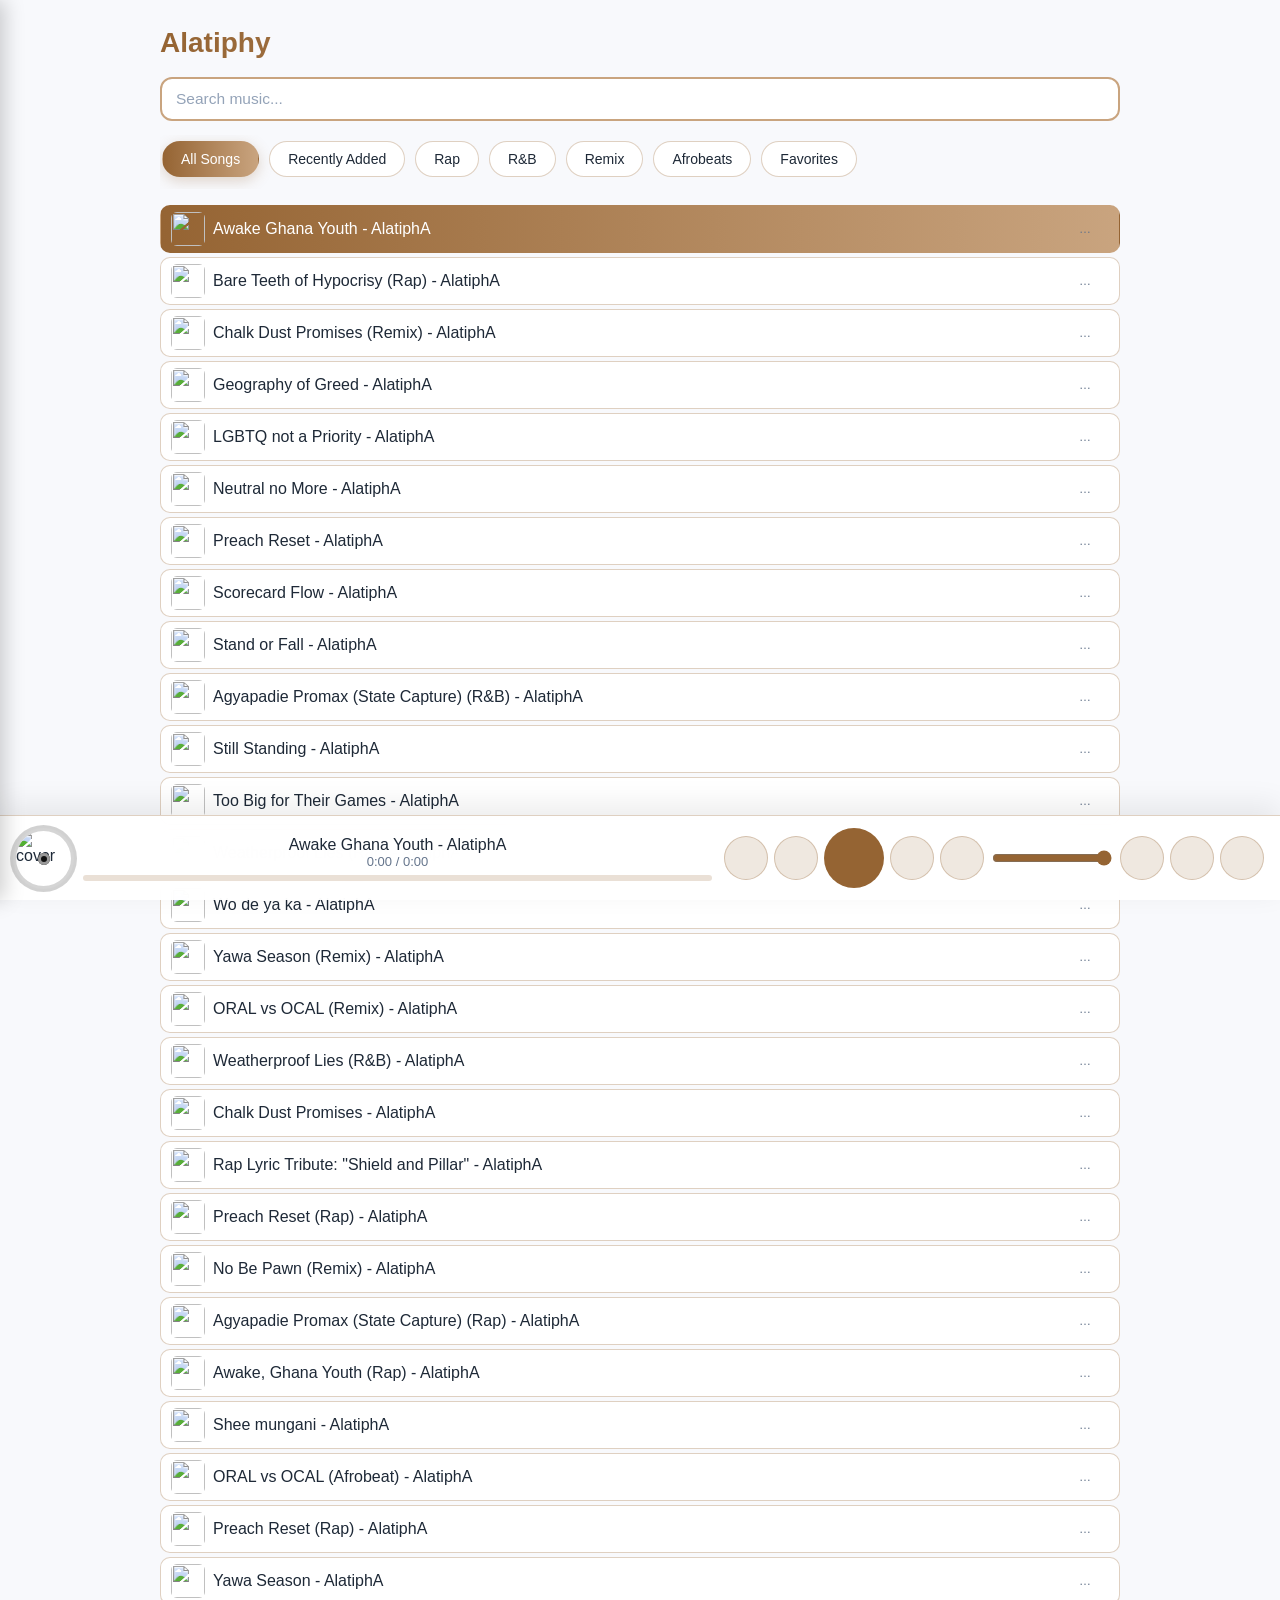
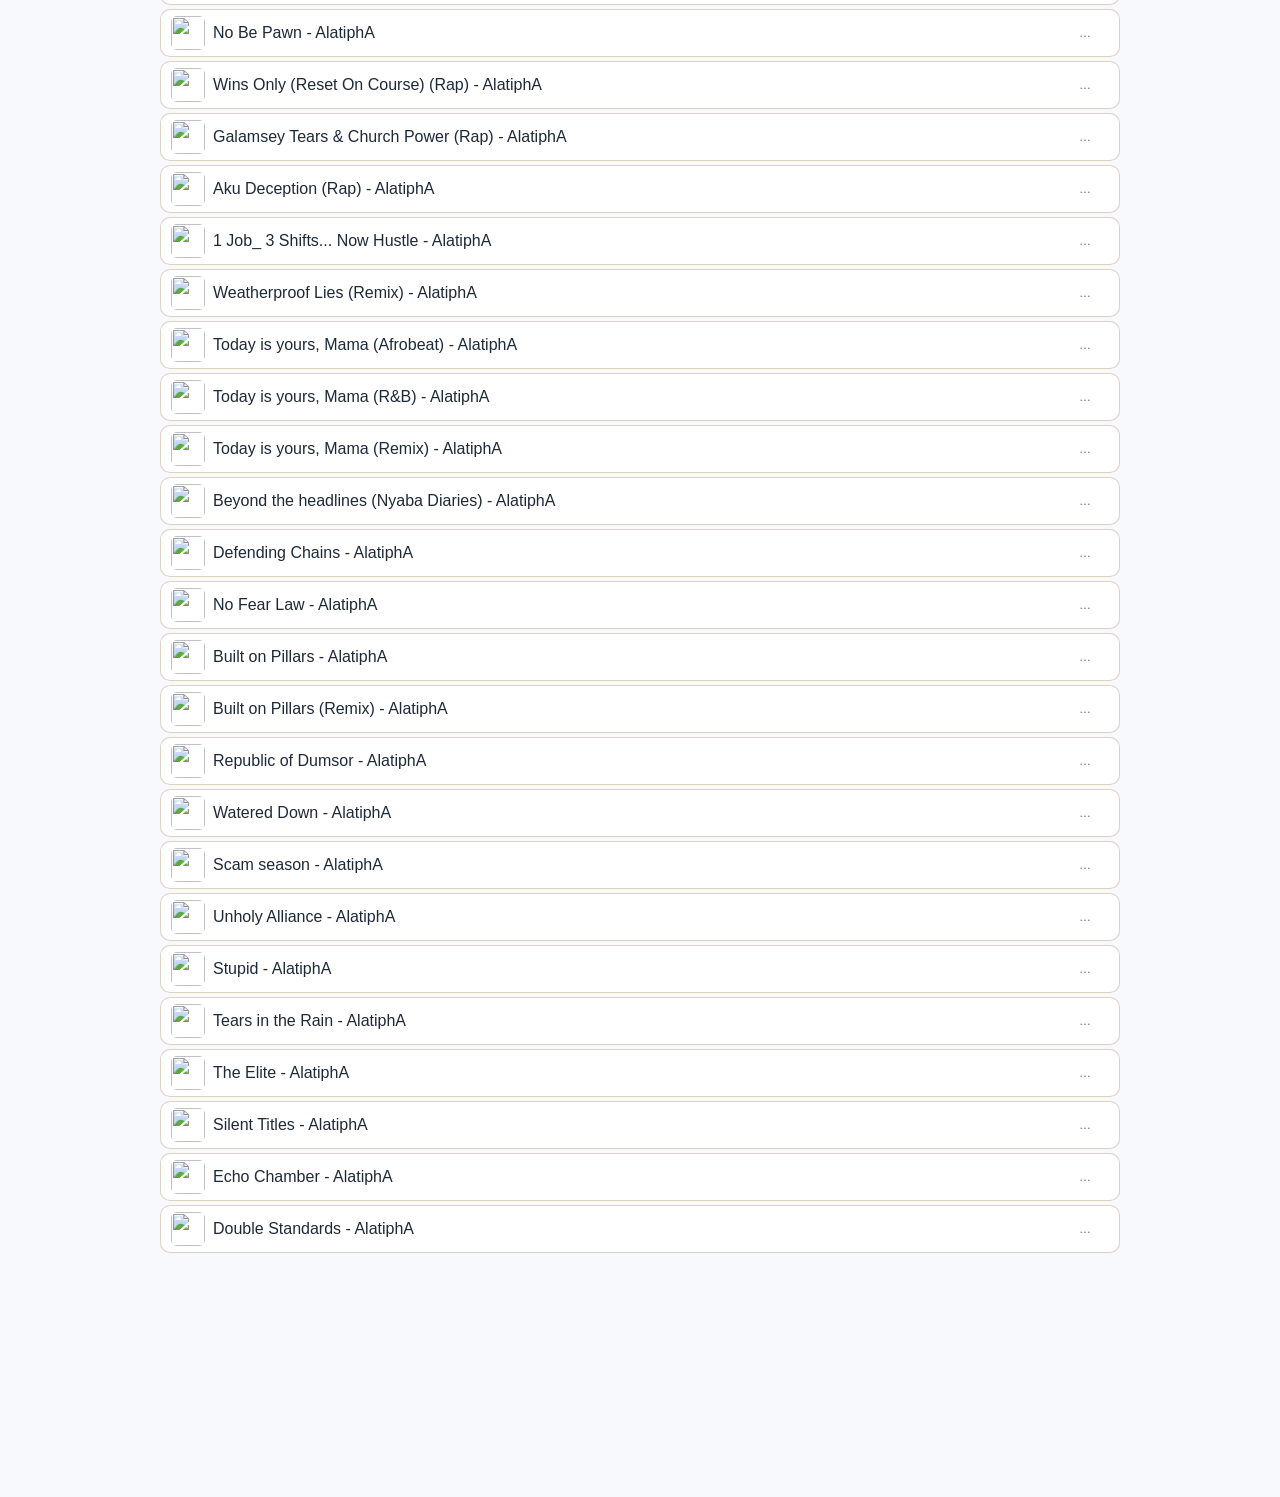
==== index.html @ c1ba2528 "Update app version to v7.7 in footer" ====
<!DOCTYPE html>
<html lang="en">
<head>
<meta charset="UTF-8">
<meta name="viewport"
content="width=device-width, initial-scale=1.0">

<title>Alatiphy</title>

<link rel="stylesheet"
href="https://cdnjs.cloudflare.com/ajax/libs/font-awesome/7.0.1/css/all.min.css"/>

<!-- Android -->
<link rel="manifest" href="manifest.json">
<meta name="theme-color" content="#956433">
<link rel="apple-touch-icon" href="icon-192.png">

<!-- iPhone -->
<meta name="apple-mobile-web-app-capable"
content="yes">

<meta name="apple-mobile-web-app-status-bar-style"
content="black-translucent">


  <link rel="preload"
        as="image"
        href="https://blogger.googleusercontent.com/img/b/R29vZ2xl/AVvXsEi0_lQRpa_X50T-4zAAYHZUqeUjqDb-JkeOgmg31u_2Apnsut3Nfe_zrvW1rqOq7aKxEjzgxcv2ndc7CC-Jo_9O0pbmva3vn8N0xqiscfAah_frGjHgAsiSpwJSqnV976_5FtENJDnyuIcSEpW0T-LBQctvRczjy54IvEGCb86MXy2_CVCZphGwj2NjV6uc/s500/AlatiphA_Music_Animation.png">

<link rel="stylesheet" href="style.css">
<style>
  /* Hide UI until app.js marks it ready */
  body:not(.app-ready) .app,
  body:not(.app-ready) .player { visibility: hidden; }
</style>

<script>
  // Apply saved theme immediately to avoid flash of wrong theme
  (function() {
    var mode = localStorage.getItem("alatipha_theme") || "auto";
    var isDark = mode === "dark" ||
      (mode === "auto" && window.matchMedia("(prefers-color-scheme: dark)").matches);
    if (isDark) document.documentElement.classList.add("theme-dark-pending");
  })();
</script>

</head>
<body>
<div id="menu-overlay" class="menu-overlay"></div>

<div id="side-menu" class="side-menu">
  <div class="menu-content">

    <h3>Alatiphy</h3>

    <button class="menu-item" data-view="home"><i class="fas fa-house"></i> Home</button>
    <button class="menu-item" data-view="favorites"><i class="fas fa-heart"></i> Favorites</button>
    <button class="menu-item" data-view="downloads"><i class="fas fa-download"></i> Downloads</button>
    <button class="menu-item" data-view="about"><i class="fas fa-circle-info"></i> About</button>

    <div class="theme-switcher">
      <span class="theme-label">Theme</span>
      <div class="theme-options">
        <button class="theme-btn" data-theme="auto" title="Auto"><i class="fas fa-circle-half-stroke"></i></button>
        <button class="theme-btn" data-theme="light" title="Light"><i class="fas fa-sun"></i></button>
        <button class="theme-btn" data-theme="dark" title="Dark"><i class="fas fa-moon"></i></button>
      </div>
    </div>

    <div class="clear-data-section">
      <button class="clear-data-btn" id="clear-data-btn">
        <i class="fas fa-trash"></i> Clear Data
      </button>
    </div>

  </div>


<!-- MOMO SUPPORT -->
  <div class="momoSection" id="momoSection">

    <div class="momoTitle">
      <i class="fa-solid fa-heart"></i> Support AlatiphA
    </div>

    <p class="momoDesc">
      Built with love. Consider buying me a tip.
    </p>

    <div class="momoCard">

      <div class="momoCardLeft">
        <div class="momoNetwork">
          <i class="fa-solid fa-mobile-screen-button"></i> MTN MoMo
        </div>
        <div class="momoNumber">0243443688</div>
        <div class="momoName">Name: Abdul-Latif Ahmed</div>
      </div>

      <button class="momoCopyBtn" id="momoCopyBtn" onclick="
        navigator.clipboard.writeText('0243443688').then(function() {
          var btn = document.getElementById('momoCopyBtn');
          btn.textContent = 'Copied!';
          setTimeout(function() { btn.textContent = 'Copy Number'; }, 2000);
        });
      ">
        Copy Number
      </button>

    </div>

    <button class="supporterKeyLink" id="supporterKeyLink">
      Already supported? Enter your key
    </button>

  </div>

  <!-- SUPPORTER THANK YOU (shown after valid key) -->
  <div class="supporterThanks" id="supporterThanks" style="display:none">
    <i class="fa-solid fa-circle-check"></i>
    <span>Thank you for supporting AlatiphA!</span>
  </div>

<!-- ABOUT - change version -->

  <div class="aboutSection">
    <img
      src="icon-192.png"
      alt="Alatiphy Icon"
      class="aboutIcon"
    >
    <div class="aboutText">
      <strong>Alatiphy β - AlatiphA Music</strong><br>
      ©️ 2026 | All Rights Reserved | <span id="appVersion">v7.7</span><br>
      Developed by Abdul-Latif Ahmed [AlatiphA]<br>
      <a href="faq.html" style="color:var(--accent);text-decoration:none;">
        <i class="fa-solid fa-circle-question"></i> FAQ
      </a>
    </div>
  </div>
</div>

<div class="app">
  <div class="app-header">
    <h2>
    <i id="menu-toggle" class="fas fa-bars"></i>
    Alatiphy
  </h2>

    <div class="search-container">
      <input type="text" id="search" placeholder="Search music...">
      <button id="clear-search" class="clear-btn"><i class="fas fa-times"></i></button>
    </div>

  <div class="filter-tabs">

  <button class="tab-btn active"
  data-playlist="all">
  All Songs
  </button>

  <button class="tab-btn"
  data-playlist="recentlyadded">
  Recently Added 
  </button>

  <button class="tab-btn"
  data-playlist="rap">
  Rap
  </button>

  <button class="tab-btn"
  data-playlist="rnb">
  R&B
  </button>

  <button class="tab-btn"
  data-playlist="remix">
  Remix
  </button>

  <button class="tab-btn"
  data-playlist="afrobeats">
  Afrobeats
  </button>

  <button id="tab-favorites"
  class="tab-btn">
  <i class="fas fa-heart"></i>
  Favorites
  </button>

  </div>
  </div>

  <div id="list"></div>
</div>

<div class="player">
  <img id="cover" src="" alt="cover" />
  
  <div class="info">
    <div id="title">No song selected</div>
    <div id="time">0:00 / 0:00</div>
    <div class="bar" id="bar">
      <div id="progress"></div>
    </div>
  </div>

  <div class="controls">
      <button id="shuffle"><i class="fas fa-random"></i></button>
      
    <button id="prev"><i class="fas fa-backward"></i></button>
    <button id="play" class="play-btn"><i class="fas fa-play"></i></button>
    <button id="next"><i class="fas fa-forward"></i></button>

    <button id="repeat"><i class="fas fa-redo"></i></button>
    <input id="volume" type="range" min="0" max="1" step="0.01" value="1">
    <button id="mute"><i class="fas fa-volume-up"></i></button>
    <button id="menu-btn"><i class="fas fa-ellipsis-v"></i></button>
      <button id="collapse-btn"><i class="fas fa-chevron-down"></i></button>
  </div>

    <div id="menu" class="menu-popup">
    <button id="menu-download"><i class="fas fa-download"></i> Download</button>
    <button id="menu-share"><i class="fas fa-share-alt"></i> Share</button>
  </div>

  <audio id="audio" preload="metadata"></audio>
</div>


<!-- SUPPORTER KEY MODAL -->
<div id="supporterKeyModal" class="supporterKeyModal">
  <div class="supporterKeyBox">
    <div class="supporterKeyHeader">
      <span>Enter Supporter Key</span>
      <button id="supporterKeyClose" aria-label="Close">✕</button>
    </div>
    <input
      type="text"
      id="supporterKeyInput"
      placeholder="e.g. ALATIPHYMUSIC-XXXX-XXXX"
      autocomplete="off"
      autocapitalize="characters"
    />
    <button id="supporterKeySubmit">Activate</button>
    <p id="supporterKeyError" class="supporterKeyError"></p>
  </div>
</div>

<script src="app.js" defer></script>
<script src="install.js" defer></script>

</body>  
</html>
---- style.css ----
:root {
    --bg: #f8f9fc;
    --text: #1e2937;
    --card: #ffffff;
    --search-bg: #ffffff;
    --search-border: #c9a47f;
    --player-bg: rgba(255,255,255,0.95);
    --accent: #956433;
    --accent-light: #c9a47f;
    --border: rgba(149,100,51,0.3);
    --shadow: rgba(0,0,0,0.08);
  }

  body.theme-dark,
  html.theme-dark-pending body {
    --bg: #0a0f1c;
    --text: #f1f5f9;
    --card: rgba(255,255,255,0.06);
    --search-bg: rgba(255,255,255,0.08);
    --search-border: rgba(201,164,127,0.5);
    --player-bg: rgba(15,23,42,0.92);
    --accent: #c9a47f;
    --border: rgba(201,164,127,0.3);
    --shadow: rgba(0,0,0,0.4);
    --sidebar-bg: #0f172a;
  }
  
  html, body {
  overscroll-behavior-y: contain;
  touch-action: manipulation;
}

  body {
    margin: 0;
    font-family: 'Segoe UI', Arial, sans-serif;
    background: var(--bg);
    color: var(--text);
  }

  .app {
    padding: 0 20px 240px;
    max-width: 960px;
    margin: auto;
    text-align: left;
    transition: padding-bottom 0.3s ease;
  }

  .app.mini-player {
    padding-bottom: 90px;
  }

  .app-header {
    position: sticky;
    top: 0;
    z-index: 500;
    background: var(--bg);
    padding: 4px 0 12px;
  }

  h2 {
    font-size: 28px;
    font-weight: 700;
    margin-bottom: 18px;
    background: linear-gradient(90deg, var(--accent), var(--accent-light));
    -webkit-background-clip: text;
    -webkit-text-fill-color: transparent;
  }
  
  #list{
    position:relative;
}

/* SIDE MENU */
.side-menu {
  position: fixed;
  top: 0;
  left: -300px;
  width: 300px;
  height: 100%;
  background: var(--sidebar-bg, var(--card));
  box-shadow: 4px 0 20px rgba(0,0,0,0.2);
  z-index: 2000;
  transition: left 0.3s ease;
  display: flex;
  flex-direction: column;
}

.side-menu.open {
  left: 0;
}

.menu-content {
  padding: 20px;
  text-align: left;
  flex: 1;
  overflow-y: auto;
}

.menu-content h3 {
  margin-bottom: 20px;
}

/* ABOUT SECTION (sidebar footer) */
.aboutSection {
  display: flex;
  flex-direction: column;
  align-items: center;
  text-align: center;
  gap: 8px;
  padding: 16px;
  border-top: 1px solid var(--border);
  background: var(--sidebar-bg, var(--card));
  flex-shrink: 0;
}

.aboutIcon {
  width: 48px;
  height: 48px;
  border-radius: 12px;
  object-fit: cover;
}

.aboutText {
  font-size: 11px;
  color: var(--text);
  opacity: 0.7;
  line-height: 1.7;
}

.menu-item {
  display: block;
  width: 100%;
  padding: 12px;
  margin-bottom: 8px;
  border: none;
  background: none;
  text-align: left;
  font-size: 16px;
  cursor: pointer;
  color: var(--text);
}

.menu-item:hover {
  background: rgba(201,164,127,0.2);
  border-radius: 8px;
}

/* THEME SWITCHER */
.theme-switcher {
  margin-top: 16px;
  padding-top: 16px;
  border-top: 1px solid var(--border);
}

.theme-label {
  display: block;
  font-size: 12px;
  font-weight: 600;
  color: var(--text);
  opacity: 0.6;
  text-transform: uppercase;
  letter-spacing: 0.5px;
  margin-bottom: 10px;
}

.theme-options {
  display: flex;
  gap: 6px;
}

.theme-btn {
  flex: 1;
  padding: 10px 0;
  border: 1px solid var(--border);
  border-radius: 8px;
  background: var(--card);
  color: var(--text);
  opacity: 0.6;
  font-size: 14px;
  cursor: pointer;
  transition: all 0.2s ease;
}

.theme-btn:hover {
  opacity: 0.85;
}

.theme-btn.active {
  background: linear-gradient(90deg, var(--accent), var(--accent-light));
  border-color: transparent;
  color: #fff;
  opacity: 1;
}

/* CLEAR DATA */
.clear-data-section {
  margin-top: 16px;
  padding-top: 16px;
  border-top: 1px solid var(--border);
}

.clear-data-btn {
  width: 100%;
  display: flex;
  align-items: center;
  justify-content: center;
  gap: 8px;
  padding: 10px 0;
  border: 1px solid rgba(220,53,69,0.4);
  border-radius: 8px;
  background: transparent;
  color: #dc3545;
  font-size: 13px;
  font-weight: 600;
  cursor: pointer;
  transition: all 0.2s ease;
}

.clear-data-btn:hover {
  background: rgba(220,53,69,0.1);
}

/* OVERLAY */
.menu-overlay {
  position: fixed;
  top: 0;
  left: 0;
  width: 100%;
  height: 100%;
  background: rgba(0,0,0,0.35);
  z-index: 1500;
  display: none;
}

.menu-overlay.show {
  display: block;
}

  /* SEARCH */
  .search-container {
    position: relative;
    width: 100%;
    margin: 0 auto 14px;
  }

  #search {
    width: 100%;
    padding: 11px 42px 11px 14px;
    border: 2px solid var(--search-border);
    border-radius: 12px;
    background: var(--search-bg);
    color: var(--text);
    font-size: 15.5px;
    box-sizing: border-box;
    outline: none;
  }

  #search::placeholder {
    color: #94a3b8;
    opacity: 1;
  }

  body.theme-dark #search,
  html.theme-dark-pending #search {
    background: var(--search-bg);
    color: var(--text);
    border-color: var(--search-border);
  }

  body.theme-dark #search::placeholder,
  html.theme-dark-pending #search::placeholder {
    color: #94a3b8;
  }

  .clear-btn {
    position: absolute;
    right: 10px;
    top: 50%;
    transform: translateY(-50%);
    background: none;
    border: none;
    font-size: 18px;
    color: #64748b;
    cursor: pointer;
    display: none;
    padding: 3px;
  }

  .clear-btn:hover {
    color: var(--accent);
  }

  /* TABS */
  .filter-tabs{
   display:flex;
   gap:10px;
   justify-content:flex-start;
   overflow-x:auto;
   padding:6px 2px 12px;
   scrollbar-width:none;
   -webkit-overflow-scrolling:touch;
   flex-wrap:nowrap;
}

  .filter-tabs::-webkit-scrollbar{
   display:none;
}

  .tab-btn{
   flex:0 0 auto;
   padding:9px 18px;
   white-space:nowrap;
   font-size:14px;
   border-radius:999px;
   border:1px solid var(--border);
   background:var(--card);
   color:var(--text);
   transition:.25s ease;
}

   .tab-btn.active{
   background:linear-gradient(
   90deg,
   var(--accent),
   var(--accent-light)
);

   color:#fff;
   border-color:transparent;
   box-shadow:0 4px 14px rgba(149,100,51,.25);
}

  /* SONG LIST */
  .song{
   display:flex;
   align-items:center;
   gap:8px;
   width:100%;
   box-sizing:border-box;
   padding:6px 10px;
   margin:4px 0;
   background:var(--card);
   border:1px solid var(--border);
   border-radius:10px;
   cursor:pointer;
   transition:.3s;
   overflow:hidden;
}

  .song:hover {
    transform: translateX(6px);
    background: rgba(201,164,127,0.12);
  }

  .song img {
    width: 34px;
    height: 34px;
    border-radius: 6px;
    object-fit: cover;
    flex-shrink: 0;
  }

  .song span{
    flex:1;
    min-width:0;
    overflow:hidden;
    display:block;
    position:relative;
}

  .song-title{
    display:inline-flex;
    white-space:nowrap;
    width:max-content;
}

  .song-right{
   display:flex;
   align-items:center;
   justify-content:flex-end;
   gap:6px;
   width:72px;   /* fixed right column */
   flex-shrink:0;
}

  .duration {
    font-size: 12px;
    color: #64748b;
    white-space: nowrap;
    width:42px;
    min-width: 40px;
    text-align: right;
  }

  .heart {
    background: none;
    border: none;
    font-size: 22px;
    cursor: pointer;
    color: #64748b;
  }

  .heart.liked {
    color: #ef4444;
  }

  .song.active {
  background: linear-gradient(90deg, var(--accent), var(--accent-light)) !important;
  color: white !important;
  border-color: transparent;
}

/*Adds border to downloaded songs*/
/*
.song.downloaded {
  border-color: var(--accent);
}
*/

.song.downloaded::after {
  content: "⬇";
  margin-left: auto;
  font-size: 12px;
  opacity: 0.8;
}

  /* PLAYER */
.player {
  position: fixed;
  bottom: 0;
  left: 0;
  width: 100%;
  isolation: isolate;
  background: var(--player-bg);
  backdrop-filter: blur(22px);
  border-top: 1px solid var(--border);
  padding: 12px 16px;
  display: flex;
  align-items: center;
  gap: 12px;
  box-shadow: 0 -10px 30px var(--shadow);
  z-index: 1000;
  box-sizing: border-box;
  
  transition: height 0.3s ease, transform 0.3s ease;
  will-change: transform;
  touch-action: pan-y;
  overflow: visible;
  cursor: grab;
}

  #cover{
    width:55px;
    height:55px;
    border-radius:50%;
    object-fit:cover;
    flex-shrink:0;
    position:relative;
    will-change:transform;
    transform:translateZ(0);
    backface-visibility:hidden;

box-shadow:
0 0 0 3px rgba(255,255,255,.08),
0 0 0 6px rgba(0,0,0,.18);
}

/* vinyl center hole */
  #cover::after{
    content:"";
    position:absolute;
    width:12px;
    height:12px;
    border-radius:50%;
    background:#111;
    top:50%;
    left:50%;
    transform:translate(-50%,-50%);
    box-shadow:0 0 0 3px #999 inset;
}

/* while metadata loading */
   #cover.loading{
     animation:
     rotateCover 3s linear infinite,
     recordGlow 1.8s ease-in-out infinite;
     filter:saturate(1.08);
}

/* when actually playing, use your normal slower spin */
    #cover.playing{
      animation:rotateCover 18s linear infinite;
}

    @keyframes rotateCover{
       from{transform:rotate(0deg)}
       to{transform:rotate(360deg)}
}

     @keyframes recordGlow{
0%{box-shadow:0 0 0 3px rgba(255,255,255,.08),0 0 0 6px rgba(0,0,0,.18)}
50%{box-shadow:0 0 0 3px rgba(201,164,127,.35),0 0 18px rgba(201,164,127,.35)}
100%{box-shadow:0 0 0 3px rgba(255,255,255,.08),0 0 0 6px rgba(0,0,0,.18)}
}

  .info {
    flex: 1;
    min-width: 0;
    text-align: center;
  }

  #title{
  display:block;
  overflow:hidden;
  white-space:nowrap;
  position:relative;
  width: 100%; /* Update Marquee */
}

#title span{
  display:inline-block;
  white-space:nowrap;
}

/* animation */
#title.marquee span {
  animation-name: playerTicker;
  animation-timing-function: linear;
  animation-iteration-count: infinite;
  animation-delay: 1.2s; /* smooth pause before scroll */
}

#title.marquee span::after {
  content: attr(data-title);
  padding-left: 60px;
}

.player.mini #title.marquee span::after {
  padding-left: 40px;
}

@keyframes playerTicker{
  0% { transform: translateX(0); }
  100% { transform: translateX(-100%); }
}

  #time {
    font-size: 13px;
    color: #64748b;
    margin-bottom: 6px;
  }

  .bar {
    height: 6px;
    background: rgba(149,100,51,0.2);
    border-radius: 999px;
    cursor: pointer;
    margin: 0 auto;
  }

  #progress {
    height: 100%;
    width: 0%;
    background: linear-gradient(90deg, var(--accent), var(--accent-light));
    border-radius: 999px;
  }

/* CONTROLS */
   .controls {
    display: flex;
    align-items: center;
    gap: 6px;
    flex-wrap: wrap;
    justify-content: center;
}

/* BUTTON BASE */
    .controls button {
     width: 44px;
     height: 44px;
     border-radius: 50%;
     font-size: 19px;
     display: flex;
     align-items: center;
      justify-content: center;
      border: 1px solid var(--border);
      background: rgba(149,100,51,0.15);
      color: var(--text);
      cursor: pointer;
      position: relative;
      overflow: hidden;

  /* ELASTIC ANIMATION */
  transition:
    transform 0.18s cubic-bezier(0.34, 1.56, 0.64, 1),
    background 0.2s ease,
    color 0.2s ease,
    box-shadow 0.2s ease;

  -webkit-tap-highlight-color: transparent;
  touch-action: manipulation;
  user-select: none;
}

/* DESKTOP HOVER */
@media (hover: hover) and (pointer: fine) {
  .controls button:hover {
    background: var(--accent);
    color: white;
    transform: scale(1.06);
  }
}

/* ACTIVE TOGGLED STATE */
.controls button.active {
  background: var(--accent);
  color: white;
  box-shadow: 0 0 10px rgba(201,164,127,0.45);
}

/* PRESS (ELASTIC FEEL) */
.controls button:active {
  transform: scale(0.88);
  background: var(--accent);
  color: white;
}

/* RIPPLE (HAPTIC-LIKE) */
.controls button::after {
  content: "";
  position: absolute;
  inset: 0;
  border-radius: 50%;
  background: rgba(255,255,255,0.25);
  opacity: 0;
  transform: scale(0.6);
  transition: all 0.25s ease;
  pointer-events: none;
}

.controls button:active::after {
  opacity: 1;
  transform: scale(1.2);
}

/* PLAY BUTTON */
.play-btn {
  width: 60px !important;
  height: 60px !important;
  font-size: 27px !important;
  background: var(--accent) !important;
  color: white !important;
  border: none !important;
}

.play-btn.pause {
  font-size: 23px !important;
}

  #volume {
    width: 120px;
    accent-color: var(--accent);
  }

  /* MENU */
.menu-popup {
  position: absolute;
  bottom: 80px;
  right: 20px;

  background: var(--player-bg);
  border: 1px solid var(--border);
  border-radius: 12px;
  padding: 8px 0;

  box-shadow: 0 10px 30px var(--shadow);

  display: none;
  flex-direction: column;

  z-index: 999999;
  min-width: 170px;

  overflow: visible;
}

  .menu-popup button {
    padding: 12px 20px;
    text-align: left;
    background: none;
    border: none;
    font-size: 15.5px;
    cursor: pointer;
    color: var(--text);
  }

  .menu-popup button:hover {
    background: rgba(201,164,127,0.15);
  }

  /* MOBILE */
  @media (max-width: 680px) {
    .app { padding-bottom: 250px; }
    .app.mini-player { padding-bottom: 90px; }
    #search { font-size: 14.5px; }
    .song img { width: 32px; height: 32px; }
    .player { flex-direction: column; padding: 8px 16px; }
    .controls button { width: 32px; height: 32px; font-size: 14px; }
    .play-btn { width: 50px !important; height: 50px !important; font-size: 22px !important; }
    .play-btn.pause { font-size: 19px !important; }
  }

/* MINI PLAYER MODE (VISIBLE CHANGE) */
.player.mini {
  height: 65px;
  padding: 8px 12px;
  flex-direction: row;
  align-items: center;
  overflow: visible;
}

/* shrink cover */
.player.mini #cover {
  width: 44px;
  height: 44px;
}

/* compress info */
.player.mini .info {
  flex: 1;
  text-align: left;
    min-width: 0;
}

/* title */
.player.mini #title {
  font-size: 13px;
  width: 100%;
  overflow: hidden;
  white-space: nowrap;
}

/* hide heavy UI completely */
.player.mini .bar,
.player.mini #time,
.player.mini #volume,
.player.mini #shuffle,
.player.mini #repeat,
.player.mini #menu-btn {
  display: none !important;
}

/* controls layout */
.player.mini .controls {
  flex-wrap: nowrap;
  gap: 4px;
}

/* shrink buttons */
.player.mini .controls button {
  width: 34px;
  height: 34px;
  font-size: 14px;
}

/* play button */
.player.mini #play {
  width: 42px !important;
  height: 42px !important;
  font-size: 18px !important;
}

/* collapse button stays visible */
.player.mini #collapse-btn {
  opacity: 1;
  background: var(--accent);
  color: white;
}

/* =========================
   MOMO SUPPORT SECTION
========================= */

.momoSection {
  flex-shrink: 0;
  padding: 8px 16px 6px;
  border-top: 1px solid var(--border);
  border-bottom: 1px solid var(--border);
  margin-bottom: 4px;
}

.momoTitle {
  font-size: 13px;
  font-weight: 700;
  color: #956433;
  margin-bottom: 3px;
  display: flex;
  align-items: center;
  gap: 6px;
}

.momoDesc {
  font-size: 11px;
  opacity: 0.65;
  margin-bottom: 6px;
  line-height: 1.4;
}

.momoCard {
  background: rgba(255, 196, 0, 0.08);
  border: 1px solid rgba(255, 196, 0, 0.25);
  border-radius: 10px;
  padding: 8px 12px;
  display: flex;
  align-items: center;
  gap: 10px;
}

.momoCardLeft {
  flex: 1;
  display: flex;
  flex-direction: column;
  gap: 2px;
}

.momoNetwork {
  font-size: 11px;
  font-weight: 600;
  color: #ffcc00;
  display: flex;
  align-items: center;
  gap: 5px;
}

.momoNumber {
  font-size: 16px;
  font-weight: 700;
  letter-spacing: 0.05em;
}

.momoName {
  font-size: 11px;
  opacity: 0.6;
}

.momoCopyBtn {
  flex-shrink: 0;
  background: #ffcc00;
  color: #111;
  border: none;
  border-radius: 6px;
  padding: 8px 12px;
  font-size: 10px;
  font-weight: 700;
  cursor: pointer;
  transition: background 0.2s ease, transform 0.15s ease;
  white-space: nowrap;
}

.momoCopyBtn:active {
  transform: scale(0.95);
  background: #e6b800;
}

/* =========================
   SUPPORTER KEY
========================= */

.supporterKeyLink {
  display: block;
  width: 100%;
  background: none;
  border: none;
  color: var(--accent);
  font-size: 11px;
  text-decoration: underline;
  margin-top: 8px;
  padding: 4px;
  cursor: pointer;
  text-align: center;
}

.supporterThanks {
  display: flex;
  align-items: center;
  justify-content: center;
  gap: 8px;
  padding: 10px 12px;
  margin: 16px 16px 4px;
  background: rgba(60, 160, 90, 0.12);
  border: 1px solid rgba(60, 160, 90, 0.3);
  border-radius: 10px;
  color: #3ca05a;
  font-size: 12px;
  font-weight: 700;
}

.supporterKeyModal {
  display: none;
  position: fixed;
  inset: 0;
  background: rgba(0,0,0,0.5);
  z-index: 99999;
  align-items: center;
  justify-content: center;
  padding: 20px;
  box-sizing: border-box;
}

.supporterKeyModal.open {
  display: flex;
}

.supporterKeyBox {
  width: min(340px, 88vw);
  background: var(--card);
  color: var(--text);
  border-radius: 14px;
  padding: 16px;
  box-shadow: 0 10px 40px rgba(0,0,0,0.4);
  box-sizing: border-box;
}

.supporterKeyHeader {
  display: flex;
  justify-content: space-between;
  align-items: center;
  font-size: 14px;
  font-weight: 700;
  margin-bottom: 12px;
}

.supporterKeyHeader button {
  background: none;
  border: none;
  font-size: 16px;
  cursor: pointer;
  color: inherit;
}

#supporterKeyInput {
  width: 100%;
  height: 42px;
  border-radius: 8px;
  border: 1px solid var(--border);
  padding: 0 12px;
  font-size: 14px;
  margin-bottom: 10px;
  background: var(--bg);
  color: var(--text);
  text-transform: uppercase;
  box-sizing: border-box;
}

#supporterKeySubmit {
  width: 100%;
  height: 42px;
  border: none;
  border-radius: 8px;
  background: var(--accent);
  color: white;
  font-weight: 700;
  font-size: 14px;
  cursor: pointer;
  box-sizing: border-box;
}

#supporterKeySubmit:active {
  opacity: 0.85;
}

.supporterKeyError {
  color: #d24444;
  font-size: 12px;
  margin-top: 8px;
  min-height: 14px;
}
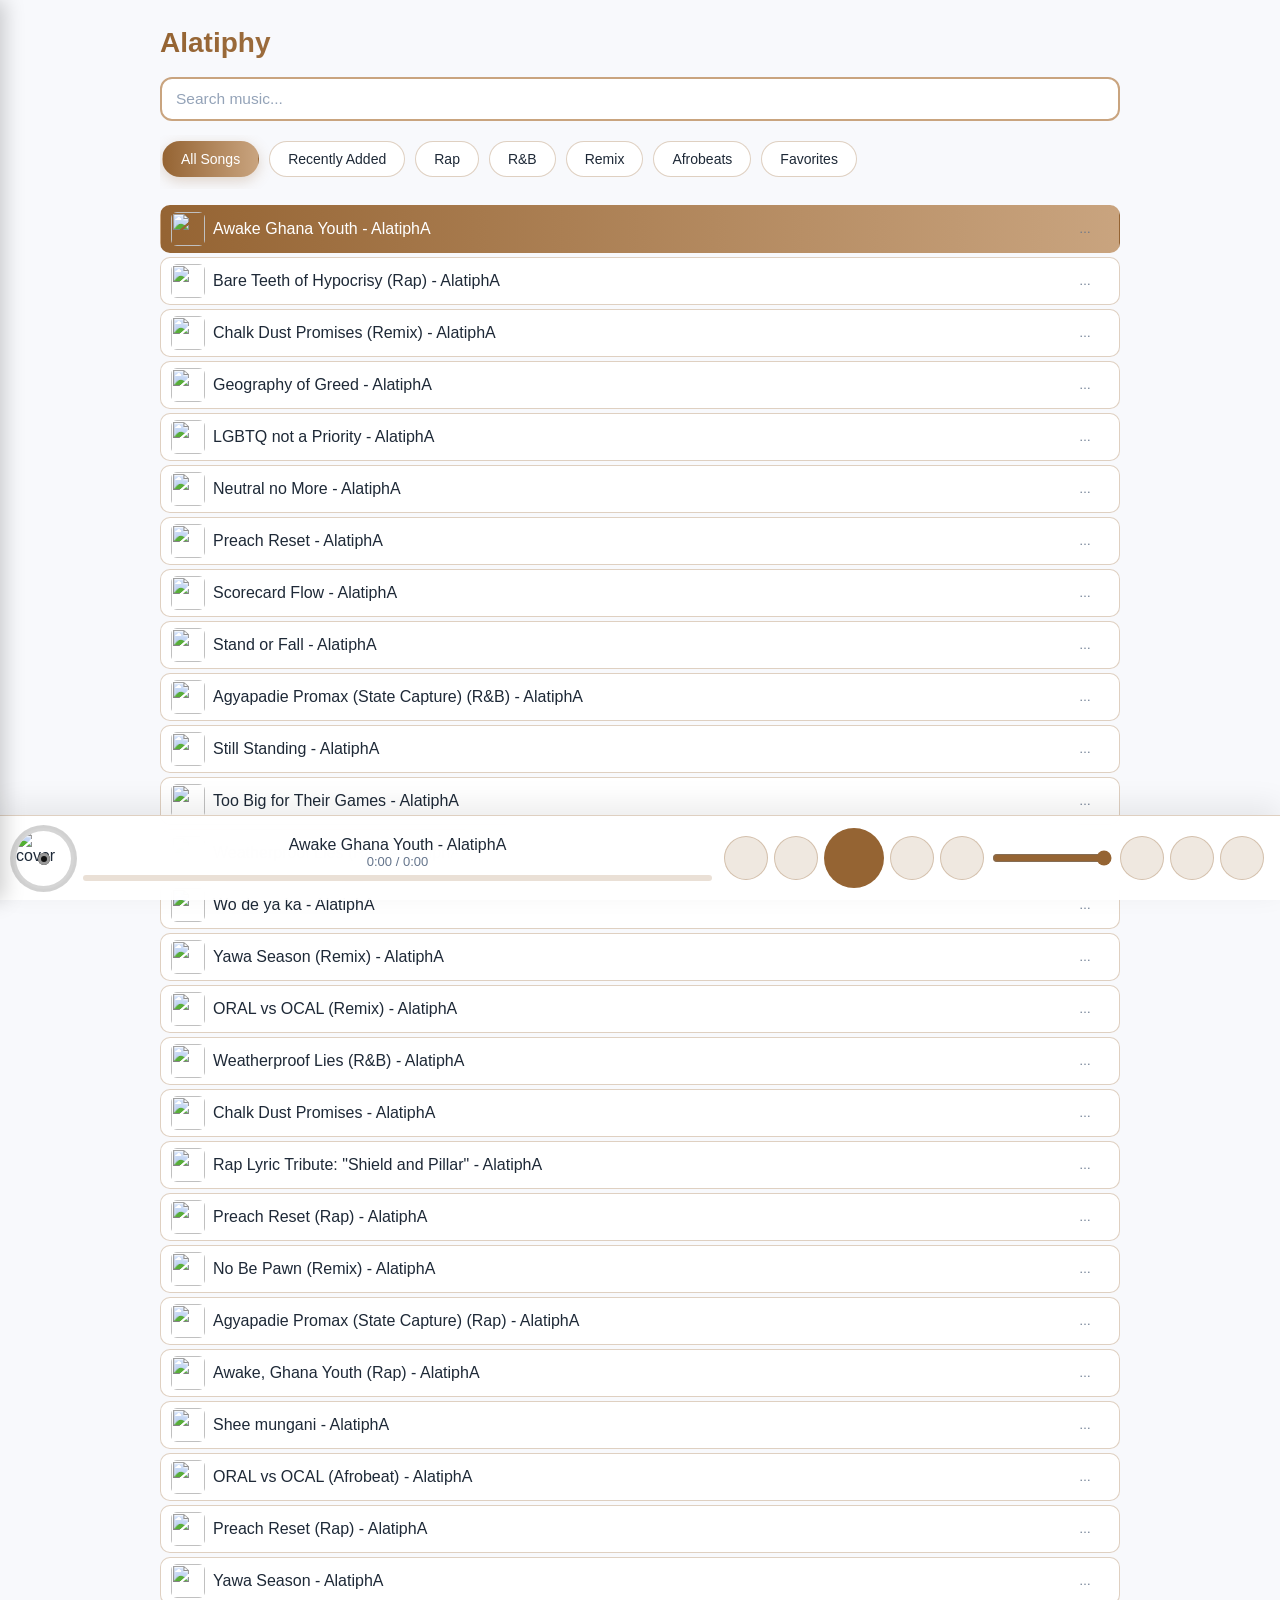
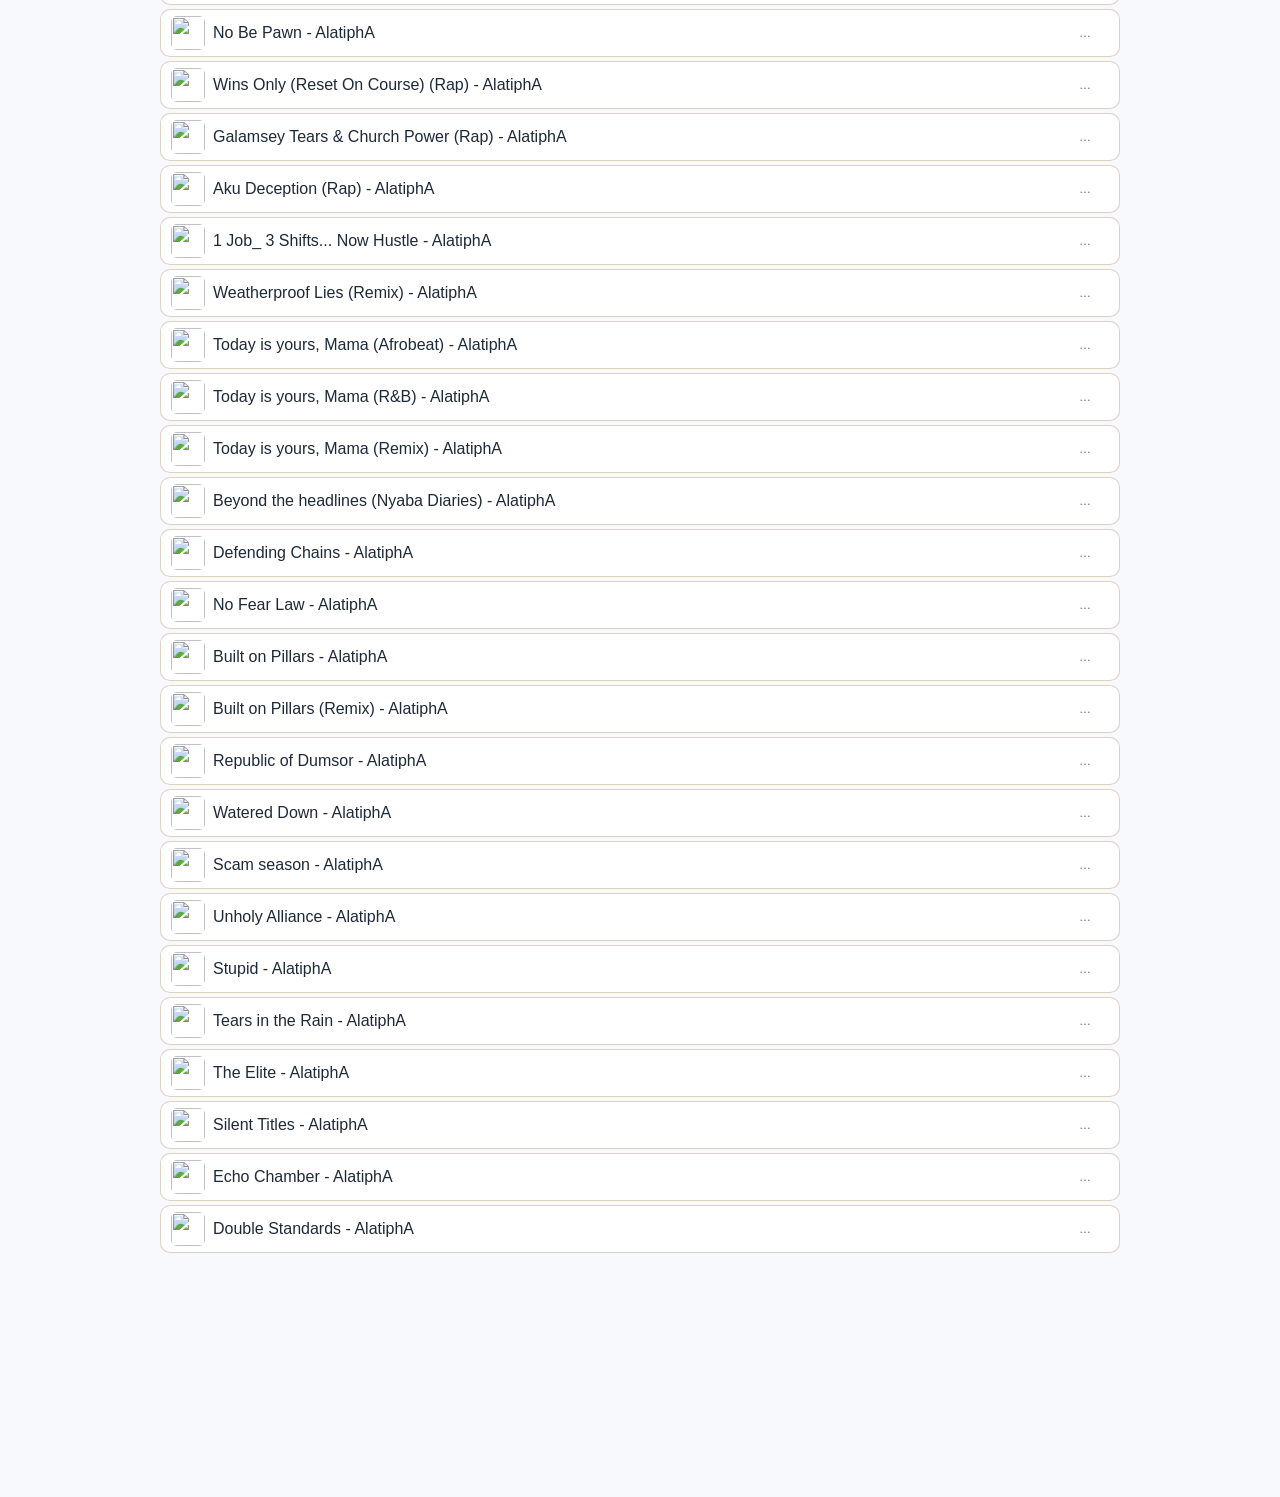
==== commit a8c435de: "Keep playback running through Back and inline FAQ navigation" ====
--- a/index.html
+++ b/index.html
@@ -131,9 +131,9 @@
     >
     <div class="aboutText">
       <strong>Alatiphy β - AlatiphA Music</strong><br>
-      ©️ 2026 | All Rights Reserved | <span id="appVersion">v7.7</span><br>
+      ©️ 2026 | All Rights Reserved | <span id="appVersion">v7.9</span><br>
       Developed by Abdul-Latif Ahmed [AlatiphA]<br>
-      <a href="faq.html" style="color:var(--accent);text-decoration:none;">
+      <a href="#faq" id="faq-link" style="color:var(--accent);text-decoration:none;">
         <i class="fa-solid fa-circle-question"></i> FAQ
       </a>
     </div>
@@ -249,6 +249,472 @@
   </div>
 </div>
 
+<template id="faq-template">
+<style>
+.faq-inline * { margin: 0; padding: 0; box-sizing: border-box; }
+.faq-inline, .faq-inline {
+      font-family: Arial, sans-serif;
+      min-height: 100%;
+    }
+.faq-inline {
+      background: #f5f5f5;
+      color: #111111;
+      --bg: #f5f5f5;
+      --text: #111111;
+      --surface: #ffffff;
+      --border: #dddddd;
+      --accent: #956433;
+    }
+body.theme-dark .faq-inline {
+      background: #111111;
+      color: #eeeeee;
+      --bg: #111111;
+      --text: #eeeeee;
+      --surface: #1e1e1e;
+      --border: #333333;
+      --accent: #5aa3f0;
+    }
+.faq-inline .faqHeader {
+      position: sticky;
+      top: 0;
+      z-index: 10;
+      background: var(--surface);
+      border-bottom: 1px solid var(--border);
+      padding: 14px 16px;
+      display: flex;
+      align-items: center;
+      gap: 12px;
+    }
+.faq-inline .backLink {
+      color: var(--accent);
+      text-decoration: none;
+      font-size: 18px;
+      display: flex;
+      align-items: center;
+      gap: 6px;
+    }
+.faq-inline .backLink span {
+      font-size: 14px;
+      font-weight: 600;
+    }
+.faq-inline .faqHeaderTitle {
+      font-size: 16px;
+      font-weight: 700;
+      flex: 1;
+      text-align: center;
+    }
+.faq-inline .themeToggle {
+      width: 36px;
+      height: 36px;
+      border-radius: 50%;
+      border: 1px solid var(--border);
+      background: var(--bg);
+      color: var(--text);
+      font-size: 14px;
+      display: flex;
+      align-items: center;
+      justify-content: center;
+      cursor: pointer;
+    }
+.faq-inline .faqHero {
+      text-align: center;
+      padding: 32px 20px 24px;
+      background: var(--surface);
+      border-bottom: 1px solid var(--border);
+    }
+.faq-inline .faqHero img {
+      width: 72px;
+      height: 72px;
+      border-radius: 16px;
+      margin-bottom: 12px;
+    }
+.faq-inline .faqHero h1 {
+      font-size: 22px;
+      font-weight: 800;
+      margin-bottom: 6px;
+    }
+.faq-inline .faqHero p {
+      font-size: 13px;
+      opacity: 0.6;
+    }
+.faq-inline .faqContent {
+      max-width: 680px;
+      margin: 0 auto;
+      padding: 20px 16px 48px;
+    }
+.faq-inline .faqSection {
+      margin-bottom: 28px;
+    }
+.faq-inline .faqSectionTitle {
+      font-size: 11px;
+      font-weight: 700;
+      text-transform: uppercase;
+      letter-spacing: 0.08em;
+      color: var(--accent);
+      margin-bottom: 10px;
+      padding-bottom: 6px;
+      border-bottom: 1px solid var(--border);
+    }
+.faq-inline .faqItem {
+      background: var(--surface);
+      border: 1px solid var(--border);
+      border-radius: 10px;
+      margin-bottom: 8px;
+      overflow: hidden;
+    }
+.faq-inline .faqQuestion {
+      width: 100%;
+      text-align: left;
+      padding: 14px 16px;
+      background: none;
+      border: none;
+      color: var(--text);
+      font-size: 14px;
+      font-weight: 600;
+      cursor: pointer;
+      display: flex;
+      justify-content: space-between;
+      align-items: center;
+      gap: 10px;
+    }
+.faq-inline .faqQuestion .icon {
+      flex-shrink: 0;
+      font-size: 12px;
+      opacity: 0.5;
+      transition: transform 0.2s ease;
+    }
+.faq-inline .faqItem.open .faqQuestion .icon {
+      transform: rotate(180deg);
+    }
+.faq-inline .faqAnswer {
+      display: none;
+      padding: 0 16px 14px;
+      font-size: 13px;
+      line-height: 1.7;
+      opacity: 0.85;
+    }
+.faq-inline .faqItem.open .faqAnswer {
+      display: block;
+    }
+.faq-inline .supportBox {
+      background: var(--surface);
+      border: 1px solid rgba(255,196,0,0.3);
+      border-radius: 12px;
+      padding: 16px;
+      margin-top: 8px;
+    }
+.faq-inline .supportBox .momoNetwork {
+      font-size: 11px;
+      font-weight: 700;
+      color: #ffcc00;
+      margin-bottom: 4px;
+    }
+.faq-inline .supportBox .momoNumber {
+      font-size: 20px;
+      font-weight: 800;
+      letter-spacing: 0.05em;
+      margin-bottom: 2px;
+    }
+.faq-inline .supportBox .momoName {
+      font-size: 12px;
+      opacity: 0.6;
+      margin-bottom: 10px;
+    }
+.faq-inline .copyBtn {
+      background: #ffcc00;
+      color: #111;
+      border: none;
+      border-radius: 6px;
+      padding: 7px 14px;
+      font-size: 12px;
+      font-weight: 700;
+      cursor: pointer;
+    }
+.faq-inline .copyBtn:active { opacity: 0.8; }
+.faq-inline .faqFooter {
+      text-align: center;
+      padding: 20px 16px;
+      font-size: 11px;
+      opacity: 0.4;
+      border-top: 1px solid var(--border);
+    }
+
+
+.faq-inline { min-height: 100%; }
+</style>
+<section class="faq-inline" aria-label="Help and FAQ">
+
+  <!-- HEADER -->
+  <div class="faqHeader">
+    <a href="#" class="backLink">
+      <i class="fa-solid fa-arrow-left"></i>
+      <span>App</span>
+    </a>
+    <div class="faqHeaderTitle">Help & FAQ</div>
+    <button class="themeToggle" id="faq-theme-toggle" aria-label="Toggle theme">
+      <i class="fa-solid fa-moon"></i>
+    </button>
+  </div>
+
+  <!-- HERO -->
+  <div class="faqHero">
+    <img src="icon-192.png" alt="Alatiphy" />
+    <h1>Alatiphy</h1>
+    <p>Frequently Asked Questions</p>
+  </div>
+
+  <!-- FAQ CONTENT -->
+  <div class="faqContent">
+
+    <!-- GETTING STARTED -->
+    <div class="faqSection">
+      <div class="faqSectionTitle">Getting Started</div>
+
+      <div class="faqItem">
+        <button class="faqQuestion">
+          What is Alatiphy?
+          <i class="fa-solid fa-chevron-down icon"></i>
+        </button>
+        <div class="faqAnswer">
+          Alatiphy is a free progressive web app (PWA) for streaming and downloading AlatiphA's original music, covering Rap, R&amp;B, Remix, and Afrobeats tracks.
+        </div>
+      </div>
+
+      <div class="faqItem">
+        <button class="faqQuestion">
+          How do I install the app?
+          <i class="fa-solid fa-chevron-down icon"></i>
+        </button>
+        <div class="faqAnswer">
+          Visit the app link in your browser and wait for the install prompt, then tap <strong>Install</strong>. If the prompt doesn't appear, tap the 3 dots in your browser and select <strong>Add to Home Screen</strong>. On iPhone, tap the Share button then <strong>Add to Home Screen</strong>.
+        </div>
+      </div>
+
+      <div class="faqItem">
+        <button class="faqQuestion">
+          Does the app work without internet?
+          <i class="fa-solid fa-chevron-down icon"></i>
+        </button>
+        <div class="faqAnswer">
+          Yes. Every song you play while online is automatically saved in the background, so it'll play offline next time too — no need to download it first. The app itself also loads offline once installed.
+        </div>
+      </div>
+
+    </div>
+
+    <!-- PLAYBACK -->
+    <div class="faqSection">
+      <div class="faqSectionTitle">Playback</div>
+
+      <div class="faqItem">
+        <button class="faqQuestion">
+          How do Repeat and Shuffle work?
+          <i class="fa-solid fa-chevron-down icon"></i>
+        </button>
+        <div class="faqAnswer">
+          <strong>Repeat Off</strong> plays through the playlist once and stops. <strong>Repeat One</strong> loops the current track. <strong>Repeat All</strong> loops the whole playlist. <strong>Shuffle</strong> picks the next track at random without repeating the current one.
+        </div>
+      </div>
+
+      <div class="faqItem">
+        <button class="faqQuestion">
+          Will Alatiphy remember what I was listening to?
+          <i class="fa-solid fa-chevron-down icon"></i>
+        </button>
+        <div class="faqAnswer">
+          Yes. The last played track, playback position, volume, and mute state are all saved automatically and restored the next time you open the app.
+        </div>
+      </div>
+
+      <div class="faqItem">
+        <button class="faqQuestion">
+          Can I use swipe gestures?
+          <i class="fa-solid fa-chevron-down icon"></i>
+        </button>
+        <div class="faqAnswer">
+          On mobile you can swipe left or right on the player to skip tracks, swipe down to collapse into the mini player, and swipe up to expand it again.
+        </div>
+      </div>
+
+    </div>
+
+    <!-- SONGS & SEARCH -->
+    <div class="faqSection">
+      <div class="faqSectionTitle">Songs, Playlists &amp; Search</div>
+
+      <div class="faqItem">
+        <button class="faqQuestion">
+          How are songs organized?
+          <i class="fa-solid fa-chevron-down icon"></i>
+        </button>
+        <div class="faqAnswer">
+          Use the filter tabs to browse <strong>All Songs</strong>, <strong>Recently Added</strong>, <strong>Rap</strong>, <strong>R&amp;B</strong>, <strong>Remix</strong>, or <strong>Afrobeats</strong>. There's also a dedicated <strong>Favorites</strong> tab.
+        </div>
+      </div>
+
+      <div class="faqItem">
+        <button class="faqQuestion">
+          How do I save a song as a favorite?
+          <i class="fa-solid fa-chevron-down icon"></i>
+        </button>
+        <div class="faqAnswer">
+          Tap the heart icon next to a song. It's saved to your Favorites list and stays available across sessions.
+        </div>
+      </div>
+
+      <div class="faqItem">
+        <button class="faqQuestion">
+          How does search work?
+          <i class="fa-solid fa-chevron-down icon"></i>
+        </button>
+        <div class="faqAnswer">
+          Typing in the search box filters the current playlist live as you type. The currently playing track always stays visible, and the clear button instantly resets your search.
+        </div>
+      </div>
+
+    </div>
+
+    <!-- DOWNLOADS & SHARING -->
+    <div class="faqSection">
+      <div class="faqSectionTitle">Downloads &amp; Sharing</div>
+
+      <div class="faqItem">
+        <button class="faqQuestion">
+          What's the difference between playing a song and downloading it?
+          <i class="fa-solid fa-chevron-down icon"></i>
+        </button>
+        <div class="faqAnswer">
+          Any song you play while online is automatically saved in the background for offline playback inside the app — no indicator, no extra storage used on your device. Tapping <strong>Download</strong> goes a step further: it saves an actual <strong>.mp3 file</strong> to your device's Downloads folder and marks the song with a <strong>⬇</strong> indicator.
+        </div>
+      </div>
+
+      <div class="faqItem">
+        <button class="faqQuestion">
+          How do I download a song for offline listening?
+          <i class="fa-solid fa-chevron-down icon"></i>
+        </button>
+        <div class="faqAnswer">
+          Open the player menu (the three-dot icon) and tap <strong>Download</strong>. The song is saved as a real file on your device and appears in the <strong>Downloads</strong> view in the sidebar.
+        </div>
+      </div>
+
+      <div class="faqItem">
+        <button class="faqQuestion">
+          How do I share a song?
+          <i class="fa-solid fa-chevron-down icon"></i>
+        </button>
+        <div class="faqAnswer">
+          Open the player menu and tap <strong>Share</strong>. On supported devices this uses your phone's native share sheet; on desktop browsers it copies a link instead.
+        </div>
+      </div>
+
+    </div>
+
+    <!-- APPEARANCE -->
+    <div class="faqSection">
+      <div class="faqSectionTitle">Appearance</div>
+
+      <div class="faqItem">
+        <button class="faqQuestion">
+          Can I change the app's theme?
+          <i class="fa-solid fa-chevron-down icon"></i>
+        </button>
+        <div class="faqAnswer">
+          Yes. Open the side menu and choose <strong>Auto</strong>, <strong>Light</strong>, or <strong>Dark</strong> under the Theme switcher. Auto follows your system's preference automatically.
+        </div>
+      </div>
+
+    </div>
+
+    <!-- TROUBLESHOOTING -->
+    <div class="faqSection">
+      <div class="faqSectionTitle">Troubleshooting</div>
+
+      <div class="faqItem">
+        <button class="faqQuestion">
+          A song is not playing or downloading. What do I do?
+          <i class="fa-solid fa-chevron-down icon"></i>
+        </button>
+        <div class="faqAnswer">
+          Make sure you have a stable internet connection the first time you play or download a song — after that first play, it should also work offline. If the problem persists, tap <strong>Clear Data</strong> in the side menu to reset app data, then reopen with internet on.
+        </div>
+      </div>
+
+      <div class="faqItem">
+        <button class="faqQuestion">
+          What does the Clear Data button do?
+          <i class="fa-solid fa-chevron-down icon"></i>
+        </button>
+        <div class="faqAnswer">
+          It resets all app data, including downloaded songs, favorites, playback history, and cached files. Use it only if the app is misbehaving. You will need internet to redownload songs after clearing.
+        </div>
+      </div>
+
+      <div class="faqItem">
+        <button class="faqQuestion">
+          The app is stuck or not responding. What should I do?
+          <i class="fa-solid fa-chevron-down icon"></i>
+        </button>
+        <div class="faqAnswer">
+          Close the app completely and reopen it. If it still doesn't work, tap <strong>Clear Data</strong> in the side menu, then reopen with internet on.
+        </div>
+      </div>
+
+    </div>
+
+    <!-- SUPPORT -->
+    <div class="faqSection">
+      <div class="faqSectionTitle">Support the Developer</div>
+
+      <div class="faqItem">
+        <button class="faqQuestion">
+          Is Alatiphy free?
+          <i class="fa-solid fa-chevron-down icon"></i>
+        </button>
+        <div class="faqAnswer">
+          Yes, completely free with no ads. If you enjoy the music, consider sending a small tip to support continued development.
+        </div>
+      </div>
+
+      <div class="faqItem open">
+        <button class="faqQuestion">
+          How can I support the developer?
+          <i class="fa-solid fa-chevron-down icon"></i>
+        </button>
+        <div class="faqAnswer">
+          Send a tip via MTN Mobile Money:
+          <div class="supportBox" style="margin-top:10px">
+            <div class="momoNetwork"><i class="fa-solid fa-mobile-screen-button"></i> MTN MoMo</div>
+            <div class="momoNumber">0243443688</div>
+            <div class="momoName">Name: Abdul-Latif Ahmed</div>
+            <button class="copyBtn" id="faq-copy-btn">Copy Number</button>
+          </div>
+        </div>
+      </div>
+
+      <div class="faqItem">
+        <button class="faqQuestion">
+          Who developed Alatiphy?
+          <i class="fa-solid fa-chevron-down icon"></i>
+        </button>
+        <div class="faqAnswer">
+          Alatiphy was developed independently by <strong>Abdul-Latif Ahmed (AlatiphA)</strong>, a Ghanaian developer passionate about education, politics, music and technology. You can find his blog at
+          <a href="https://alatipha.blogspot.com" target="_blank" rel="noopener" style="color:var(--accent);">alatipha.blogspot.com</a>.
+        </div>
+      </div>
+
+    </div>
+
+  </div>
+
+  <!-- FOOTER -->
+  <div class="faqFooter">
+    Alatiphy &copy; 2026 · Developed by Abdul-Latif Ahmed (AlatiphA)
+  </div>
+
+  </section>
+</template>
+
 <script src="app.js" defer></script>
 <script src="install.js" defer></script>
 
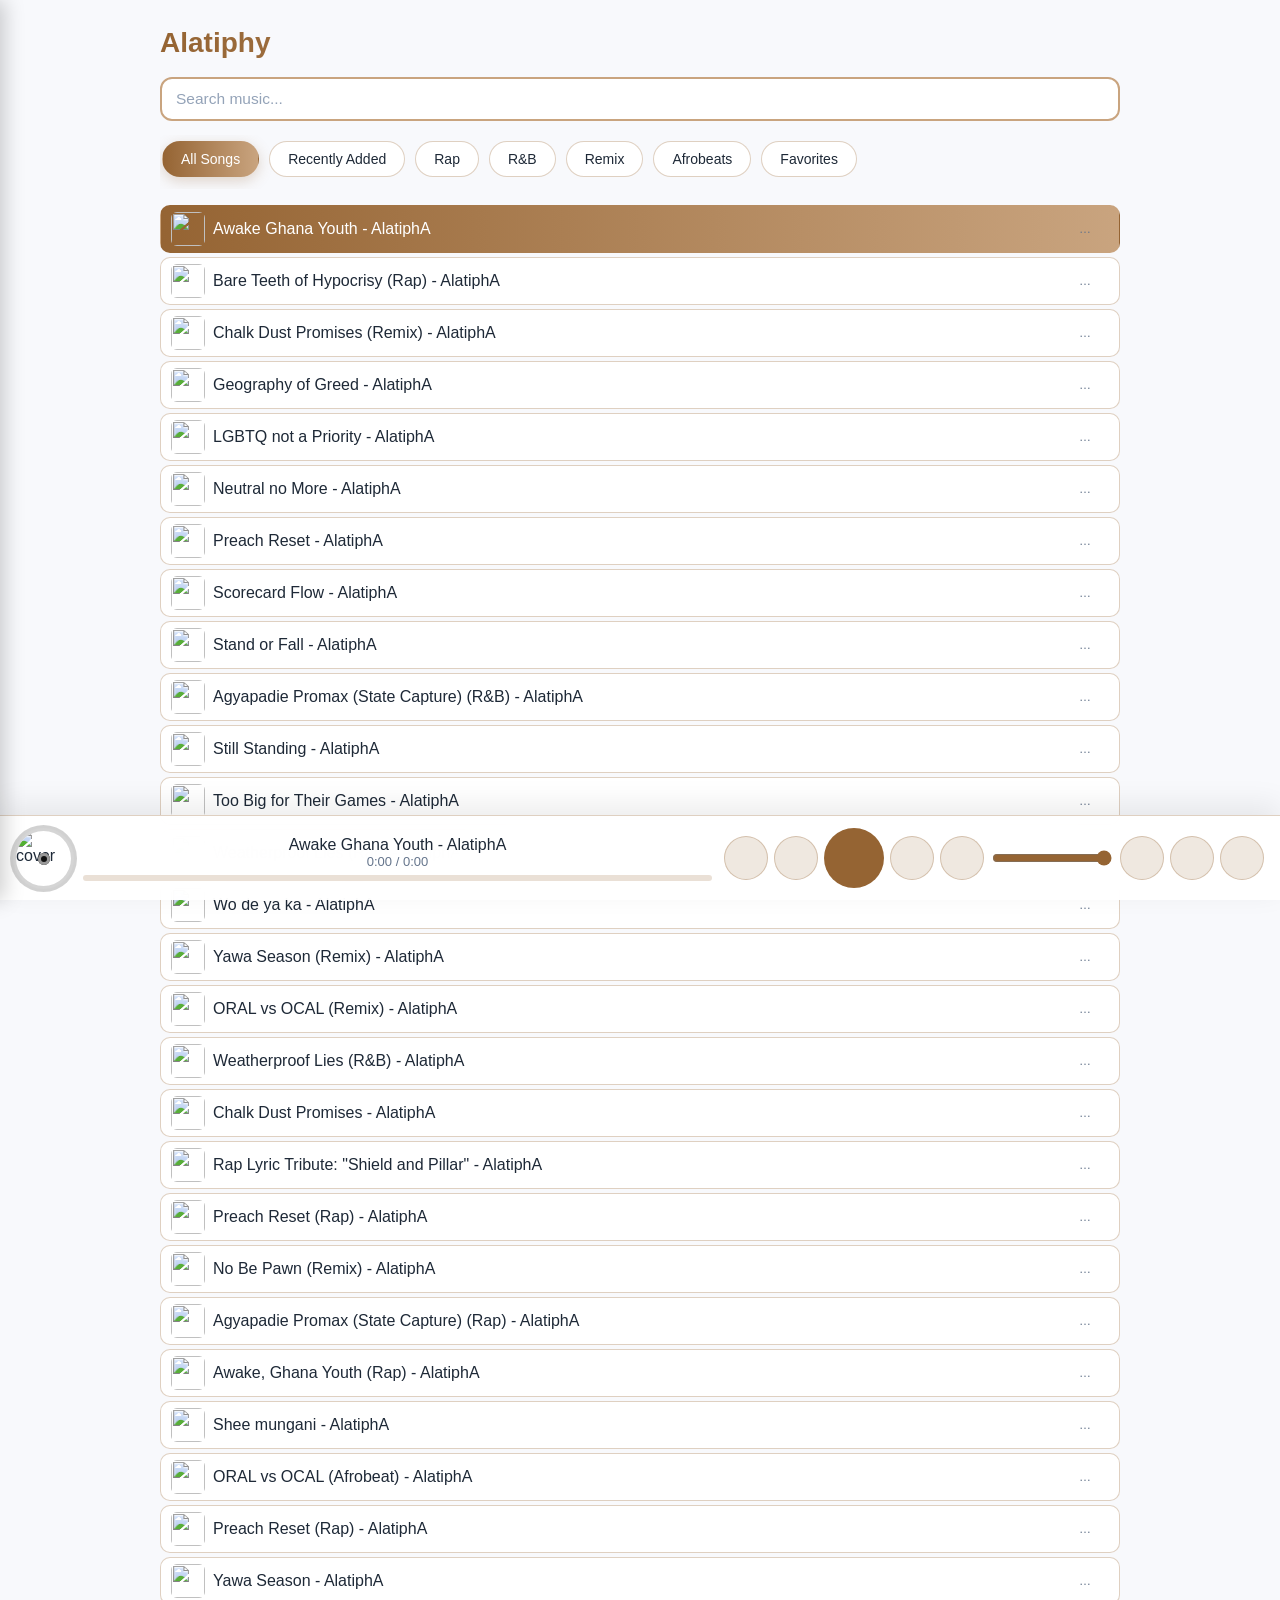
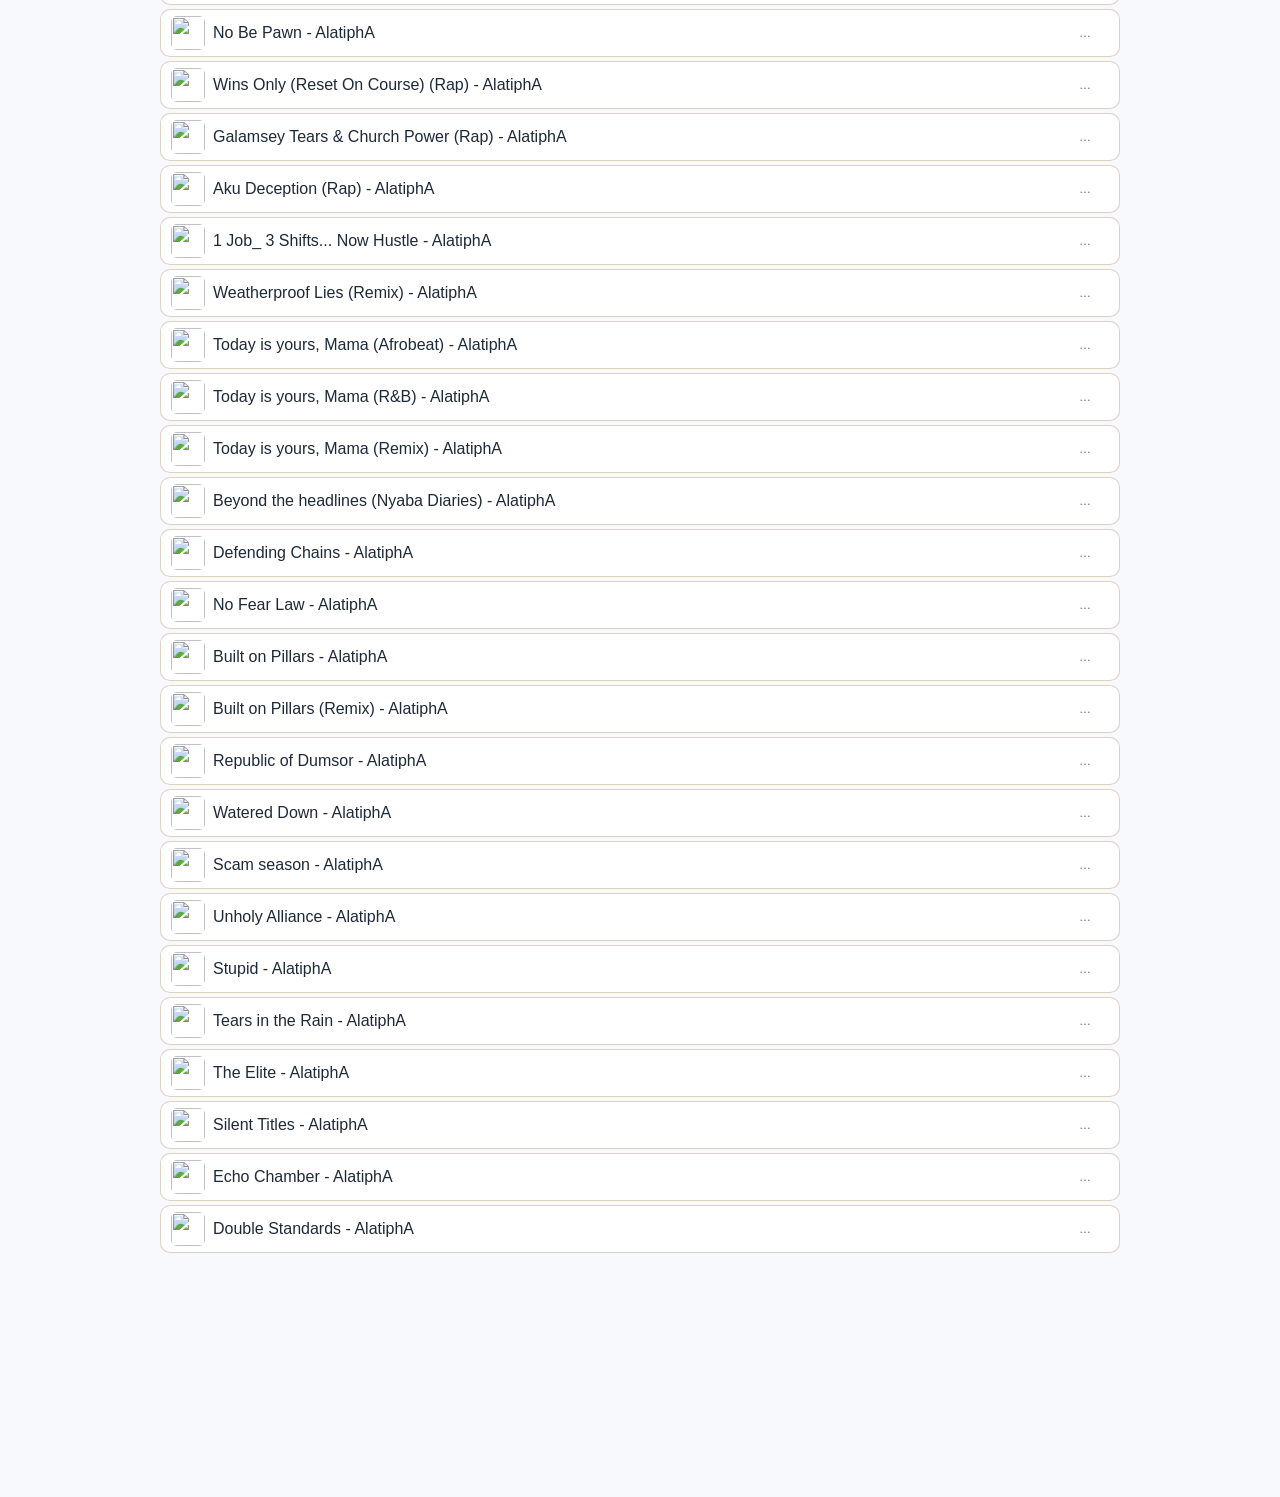
==== commit 74549325: "Unify app service worker and manifest release versions" ====
--- a/index.html
+++ b/index.html
@@ -131,7 +131,7 @@
     >
     <div class="aboutText">
       <strong>Alatiphy β - AlatiphA Music</strong><br>
-      ©️ 2026 | All Rights Reserved | <span id="appVersion">v7.9</span><br>
+      ©️ 2026 | All Rights Reserved | <span id="appVersion">v7.10.0</span><br>
       Developed by Abdul-Latif Ahmed [AlatiphA]<br>
       <a href="#faq" id="faq-link" style="color:var(--accent);text-decoration:none;">
         <i class="fa-solid fa-circle-question"></i> FAQ
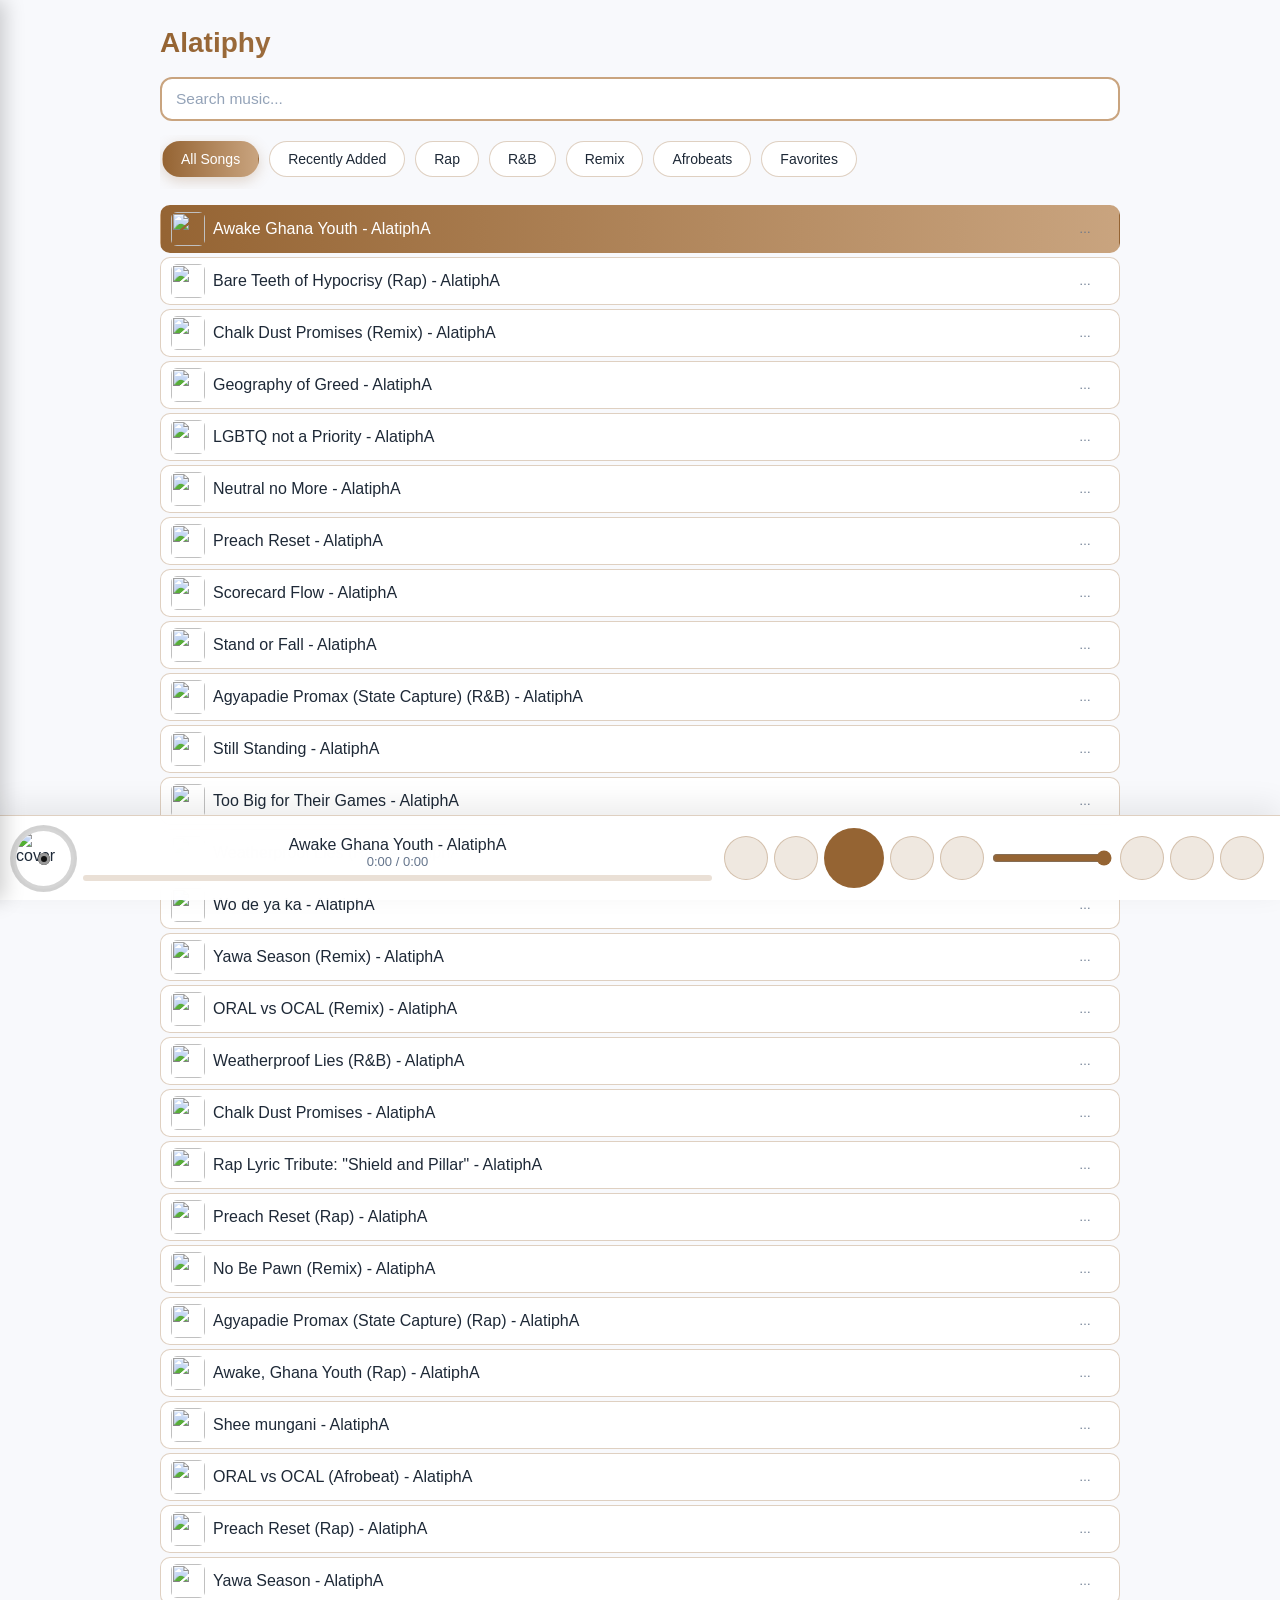
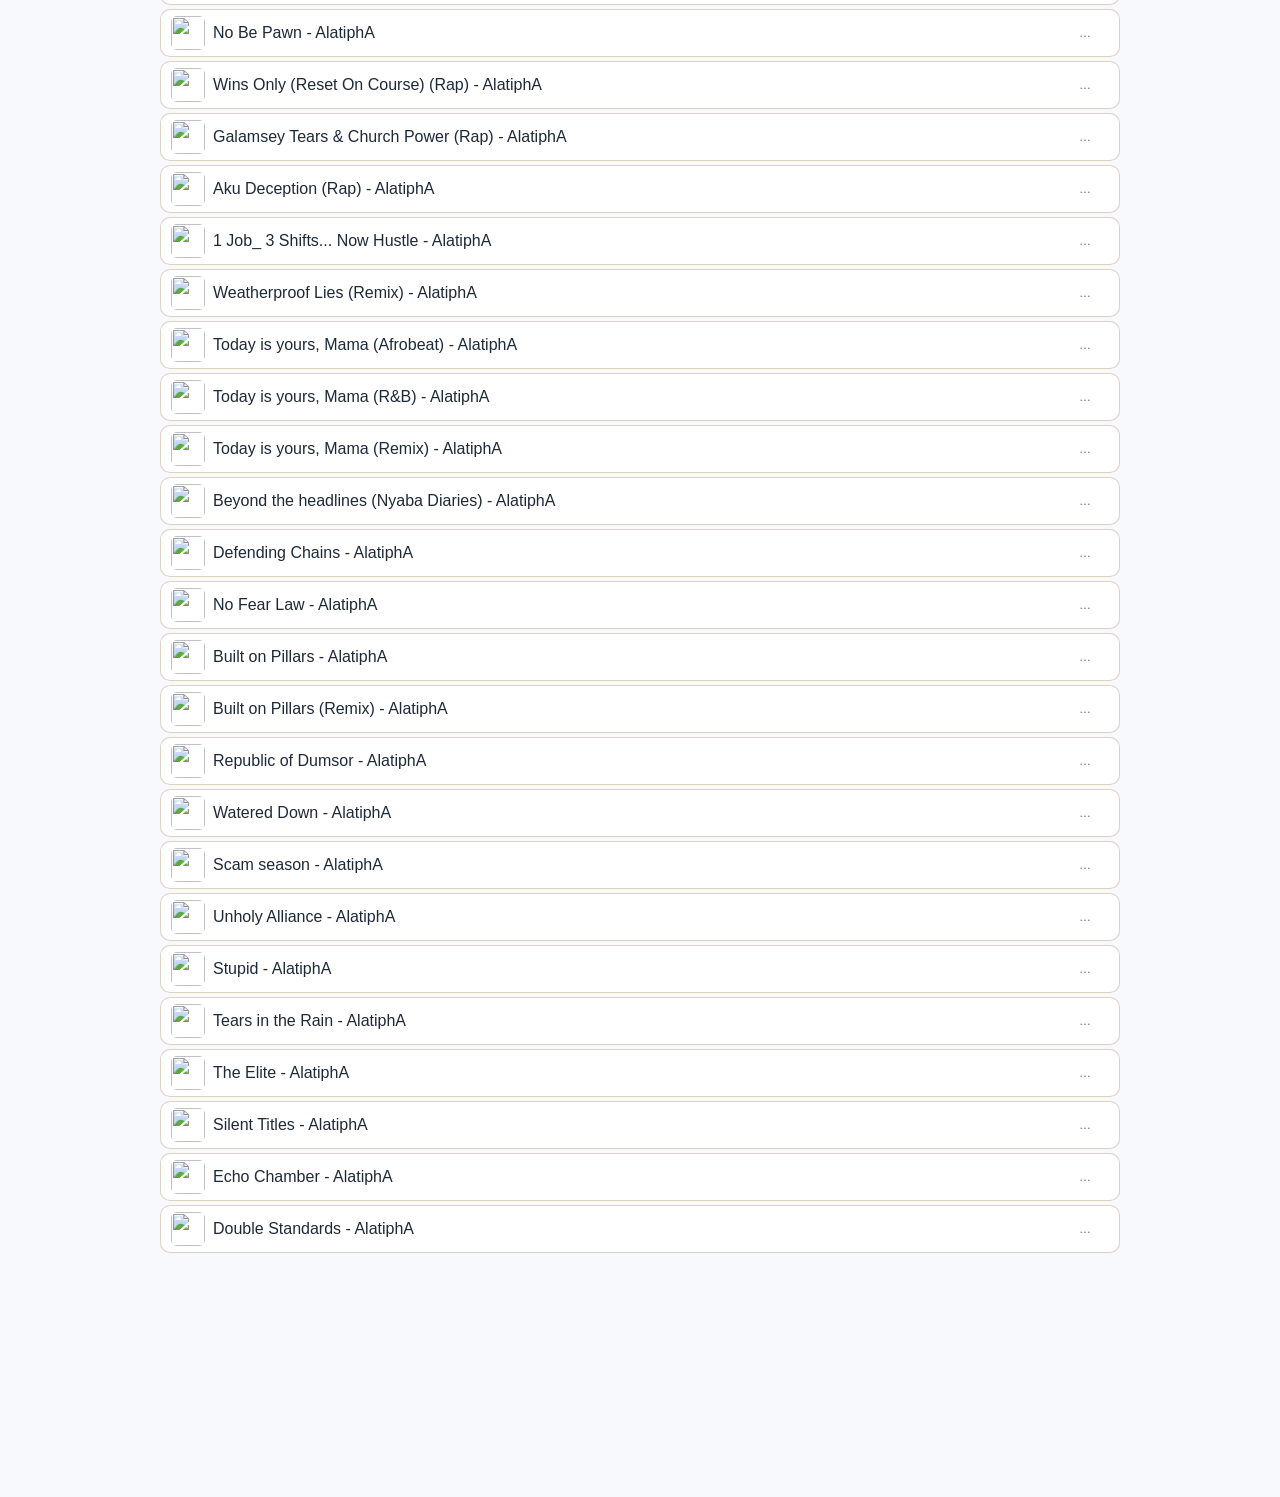
==== commit ef8e9fa9: "Add manual update checks and playback-safe installation" ====
--- a/index.html
+++ b/index.html
@@ -67,6 +67,13 @@
       </div>
     </div>
 
+    <section class="app-updates" aria-labelledby="updates-heading">
+      <strong id="updates-heading">App updates</strong>
+      <p id="update-status" role="status" aria-live="polite">Preparing update checks…</p>
+      <button id="check-updates" type="button" disabled>Check for updates</button>
+      <button id="install-update" type="button" hidden>Install update</button>
+    </section>
+
     <div class="clear-data-section">
       <button class="clear-data-btn" id="clear-data-btn">
         <i class="fas fa-trash"></i> Clear Data
@@ -131,7 +138,7 @@
     >
     <div class="aboutText">
       <strong>Alatiphy β - AlatiphA Music</strong><br>
-      ©️ 2026 | All Rights Reserved | <span id="appVersion">v7.10.0</span><br>
+      ©️ 2026 | All Rights Reserved | <span id="appVersion">v7.11.0</span><br>
       Developed by Abdul-Latif Ahmed [AlatiphA]<br>
       <a href="#faq" id="faq-link" style="color:var(--accent);text-decoration:none;">
         <i class="fa-solid fa-circle-question"></i> FAQ
@@ -716,6 +723,7 @@
 </template>
 
 <script src="app.js" defer></script>
+<script src="updates.js" defer></script>
 <script src="install.js" defer></script>
 
 </body>  
--- a/style.css
+++ b/style.css
@@ -975,3 +975,21 @@
   margin-top: 8px;
   min-height: 14px;
 }
+.app-updates {
+  margin: 16px 0;
+  padding: 12px;
+  border: 1px solid var(--border, #aaa);
+  border-radius: 10px;
+}
+.app-updates p { font-size: 13px; line-height: 1.5; margin: 8px 0; }
+.app-updates button {
+  padding: 9px 12px;
+  margin: 4px 4px 0 0;
+  border: 1px solid var(--accent);
+  border-radius: 6px;
+  background: transparent;
+  color: inherit;
+  cursor: pointer;
+}
+.app-updates button:disabled { opacity: .6; cursor: wait; }
+.app-updates button[hidden] { display: none; }
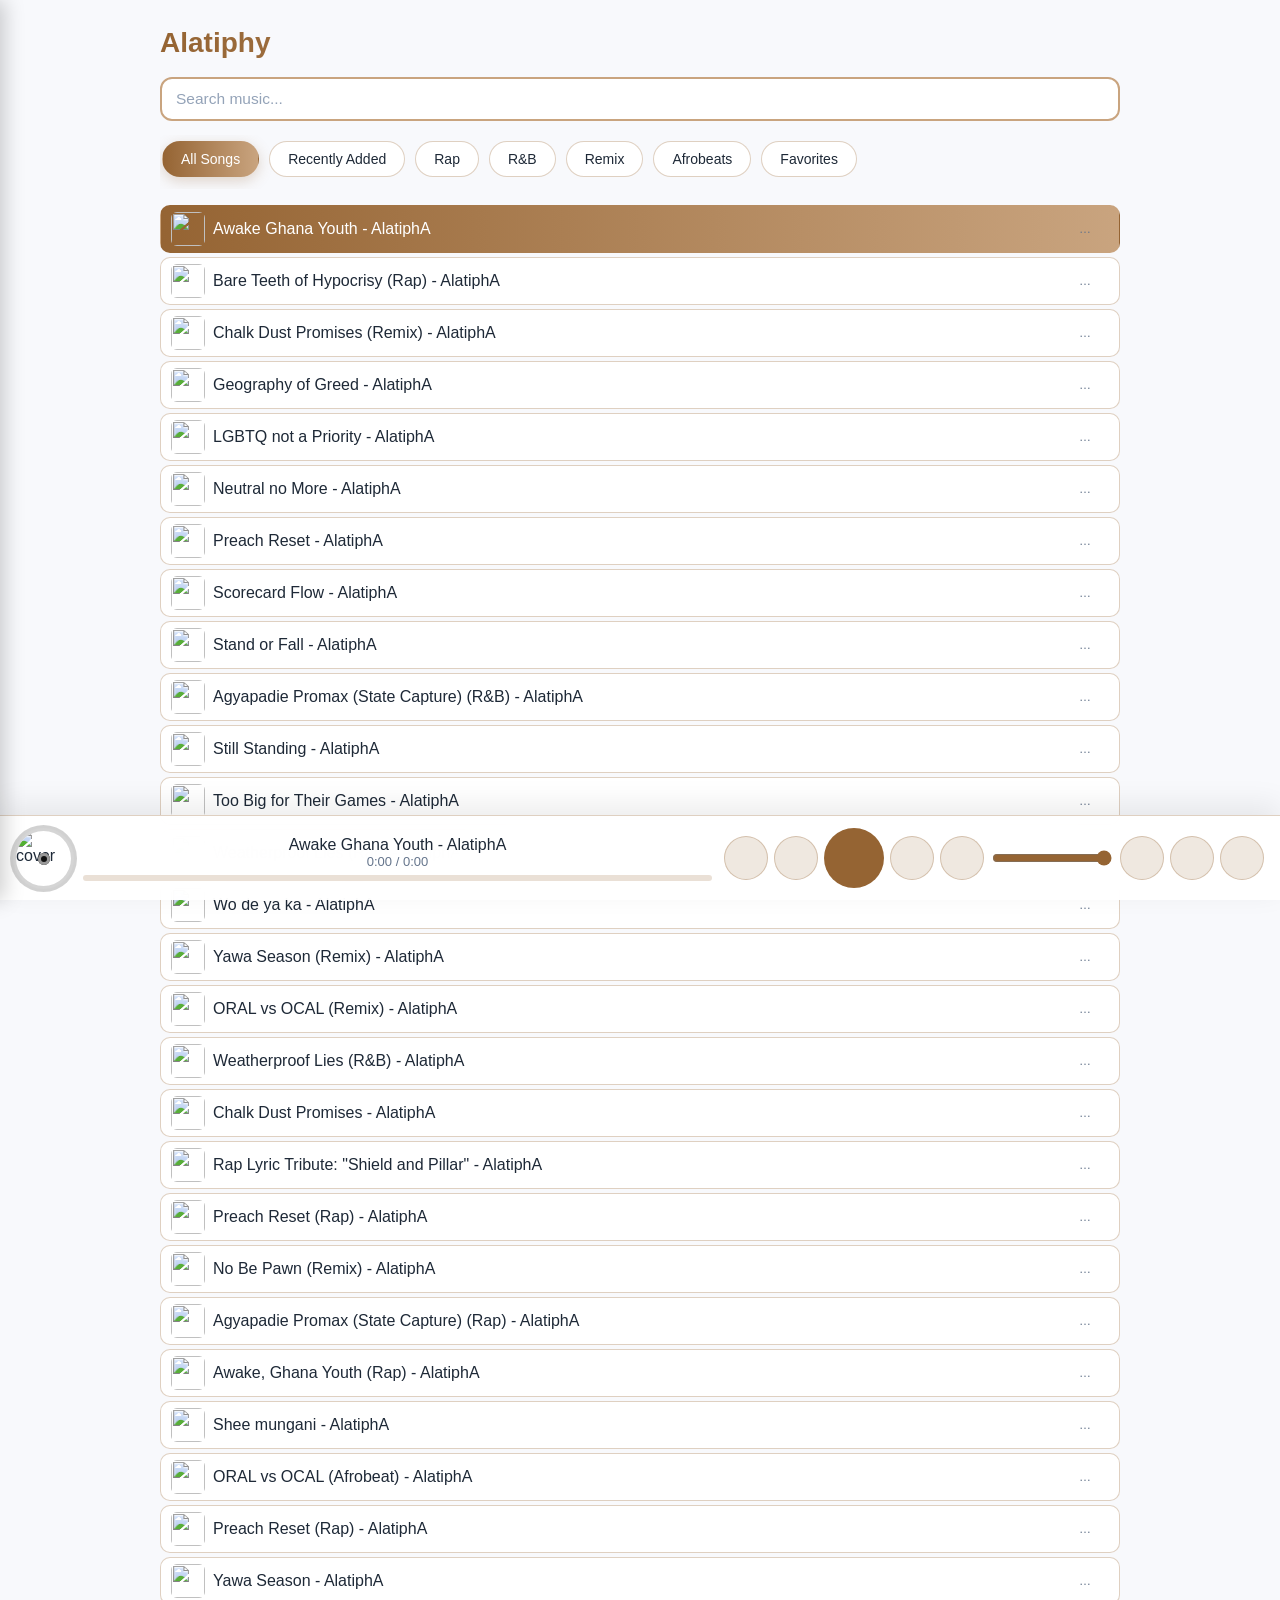
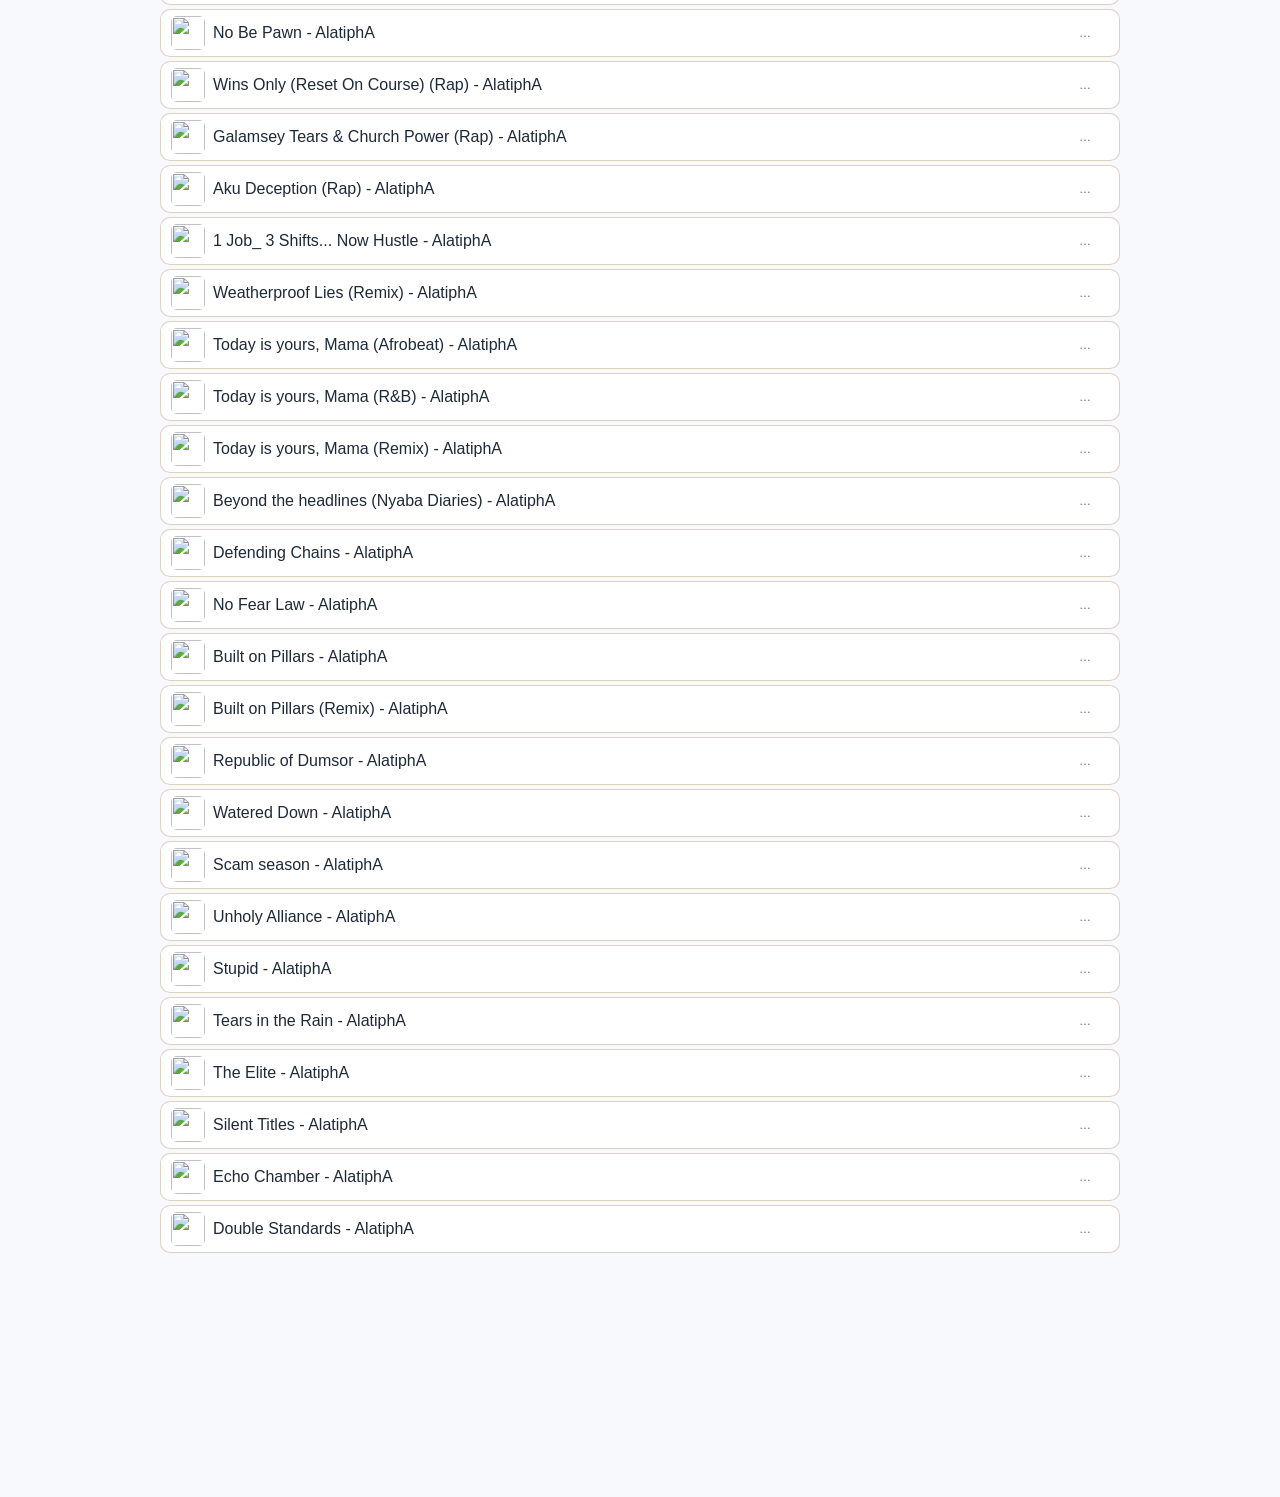
==== commit fc35c465: "Place updates in a compact About page inspired by GES Pasco" ====
--- a/index.html
+++ b/index.html
@@ -67,12 +67,7 @@
       </div>
     </div>
 
-    <section class="app-updates" aria-labelledby="updates-heading">
-      <strong id="updates-heading">App updates</strong>
-      <p id="update-status" role="status" aria-live="polite">Preparing update checks…</p>
-      <button id="check-updates" type="button" disabled>Check for updates</button>
-      <button id="install-update" type="button" hidden>Install update</button>
-    </section>
+
 
     <div class="clear-data-section">
       <button class="clear-data-btn" id="clear-data-btn">
@@ -138,7 +133,7 @@
     >
     <div class="aboutText">
       <strong>Alatiphy β - AlatiphA Music</strong><br>
-      ©️ 2026 | All Rights Reserved | <span id="appVersion">v7.11.0</span><br>
+      ©️ 2026 | All Rights Reserved | <span id="appVersion">v7.11.1</span><br>
       Developed by Abdul-Latif Ahmed [AlatiphA]<br>
       <a href="#faq" id="faq-link" style="color:var(--accent);text-decoration:none;">
         <i class="fa-solid fa-circle-question"></i> FAQ
@@ -722,6 +717,17 @@
   </section>
 </template>
 
+<div id="about-update-storage" hidden>
+    <section id="app-updates" class="app-updates about-card" aria-labelledby="updates-heading">
+      <strong id="updates-heading">App updates</strong>
+      <p id="update-status" role="status" aria-live="polite">Preparing update checks…</p>
+      <div class="about-update-actions">
+      <button id="check-updates" type="button" disabled>Check for updates</button>
+      <button id="install-update" type="button" hidden>Install update</button>
+      </div>
+    </section>
+</div>
+
 <script src="app.js" defer></script>
 <script src="updates.js" defer></script>
 <script src="install.js" defer></script>
--- a/style.css
+++ b/style.css
@@ -975,21 +975,33 @@
   margin-top: 8px;
   min-height: 14px;
 }
-.app-updates {
-  margin: 16px 0;
-  padding: 12px;
-  border: 1px solid var(--border, #aaa);
-  border-radius: 10px;
-}
-.app-updates p { font-size: 13px; line-height: 1.5; margin: 8px 0; }
-.app-updates button {
-  padding: 9px 12px;
-  margin: 4px 4px 0 0;
-  border: 1px solid var(--accent);
-  border-radius: 6px;
-  background: transparent;
-  color: inherit;
-  cursor: pointer;
-}
-.app-updates button:disabled { opacity: .6; cursor: wait; }
-.app-updates button[hidden] { display: none; }
+/* About follows the compact identity, help row and update card used in GES Pasco. */
+.about-page { max-width: 600px; margin: 12px auto 24px; display: grid; gap: 14px; }
+.about-identity { display: flex; align-items: center; gap: 12px; padding: 4px 0; }
+.about-identity img { border-radius: 12px; flex-shrink: 0; }
+.about-identity h1 { font-size: 21px; line-height: 1.3; margin: 0; }
+.about-identity p, .about-description { font-size: 13px; line-height: 1.6; opacity: .7; margin: 4px 0 0; }
+.about-description { margin: 0 0 2px; }
+.about-card, .about-guide { background: var(--card); border: 1px solid var(--border); border-radius: 12px; padding: 16px; }
+.about-guide { display: grid; grid-template-columns: 20px 1fr 14px; gap: 10px; align-items: center; width: 100%; text-align: left; color: var(--text); font: inherit; font-size: 14px; cursor: pointer; }
+.about-guide > i { color: var(--accent); }
+.about-guide > i:last-child { font-size: 11px; }
+.app-updates > strong, .about-developer h2 { display: block; font-size: 14px; font-weight: 600; }
+.app-updates p { font-size: 13px; line-height: 1.6; opacity: .75; margin: 8px 0 0; }
+.about-update-actions { display: grid; grid-template-columns: repeat(auto-fit, minmax(140px, 1fr)); gap: 8px; margin-top: 12px; }
+.about-update-actions button { min-height: 42px; padding: 10px 14px; border: 1px solid var(--border); border-radius: 8px; background: transparent; color: var(--text); font: inherit; font-size: 13px; font-weight: 600; cursor: pointer; }
+.about-update-actions #install-update { background: var(--accent); color: var(--bg); border-color: var(--accent); }
+.about-update-actions button:disabled { opacity: .6; cursor: wait; }
+.about-update-actions button[hidden] { display: none; }
+.about-page button:focus-visible, .about-page a:focus-visible, .about-page summary:focus-visible { outline: 2px solid var(--accent); outline-offset: 3px; }
+.about-features summary { font-size: 14px; font-weight: 600; cursor: pointer; }
+.about-feature-content { padding-top: 12px; font-size: 13px; line-height: 1.7; }
+.about-feature-content h3 { font-size: 13px; margin: 16px 0 6px; }
+.about-feature-content ul { padding-left: 20px; margin: 0; }
+.about-developer h2 { margin: 0; background: none; -webkit-text-fill-color: currentColor; }
+.about-developer p { font-size: 13px; opacity: .7; margin: 6px 0 14px; }
+.about-developer-links { display: flex; flex-wrap: wrap; gap: 18px; }
+.about-developer-links a { color: var(--accent); font-size: 13px; text-decoration: none; }
+.about-developer-links i { margin-left: 4px; font-size: 11px; }
+.about-copyright { font-size: 11px; text-align: center; opacity: .55; padding: 2px 0; }
+@media (max-width: 380px) { .about-page { gap: 12px; } .about-card, .about-guide { padding: 14px; } }
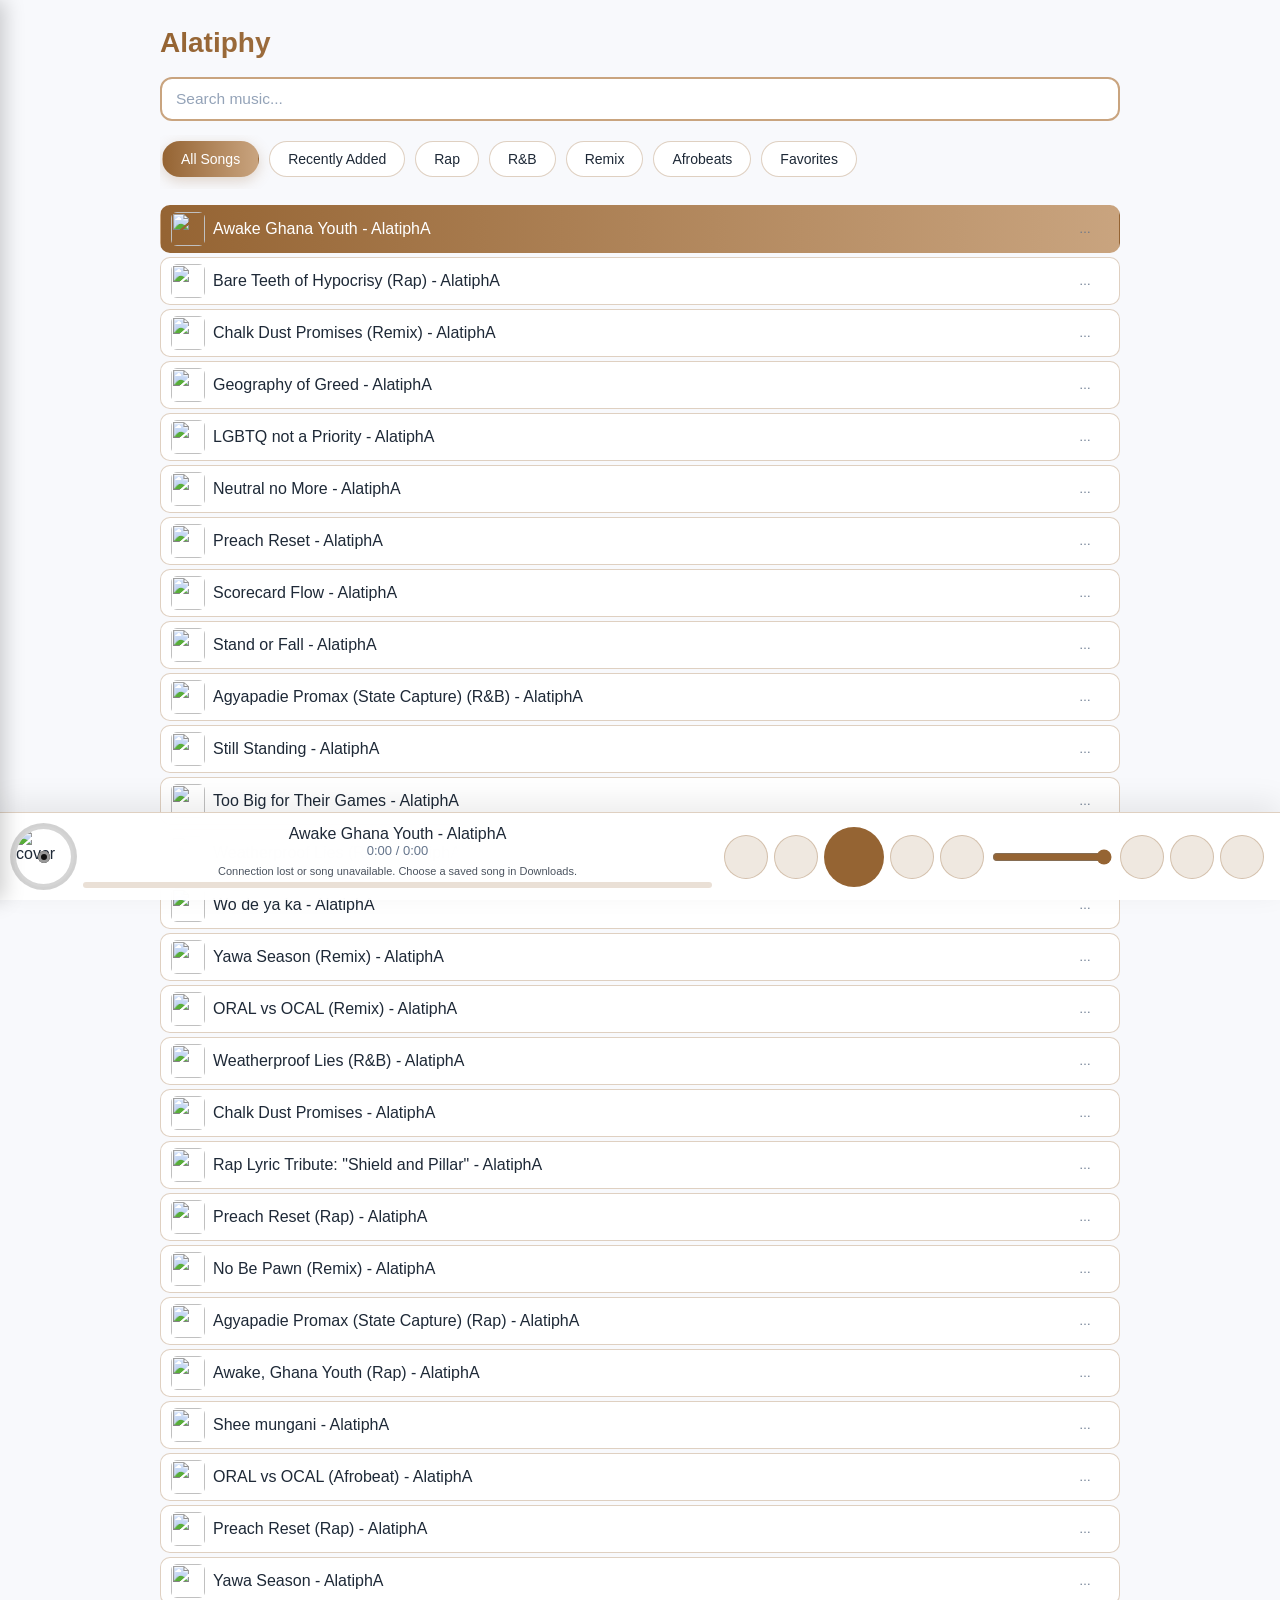
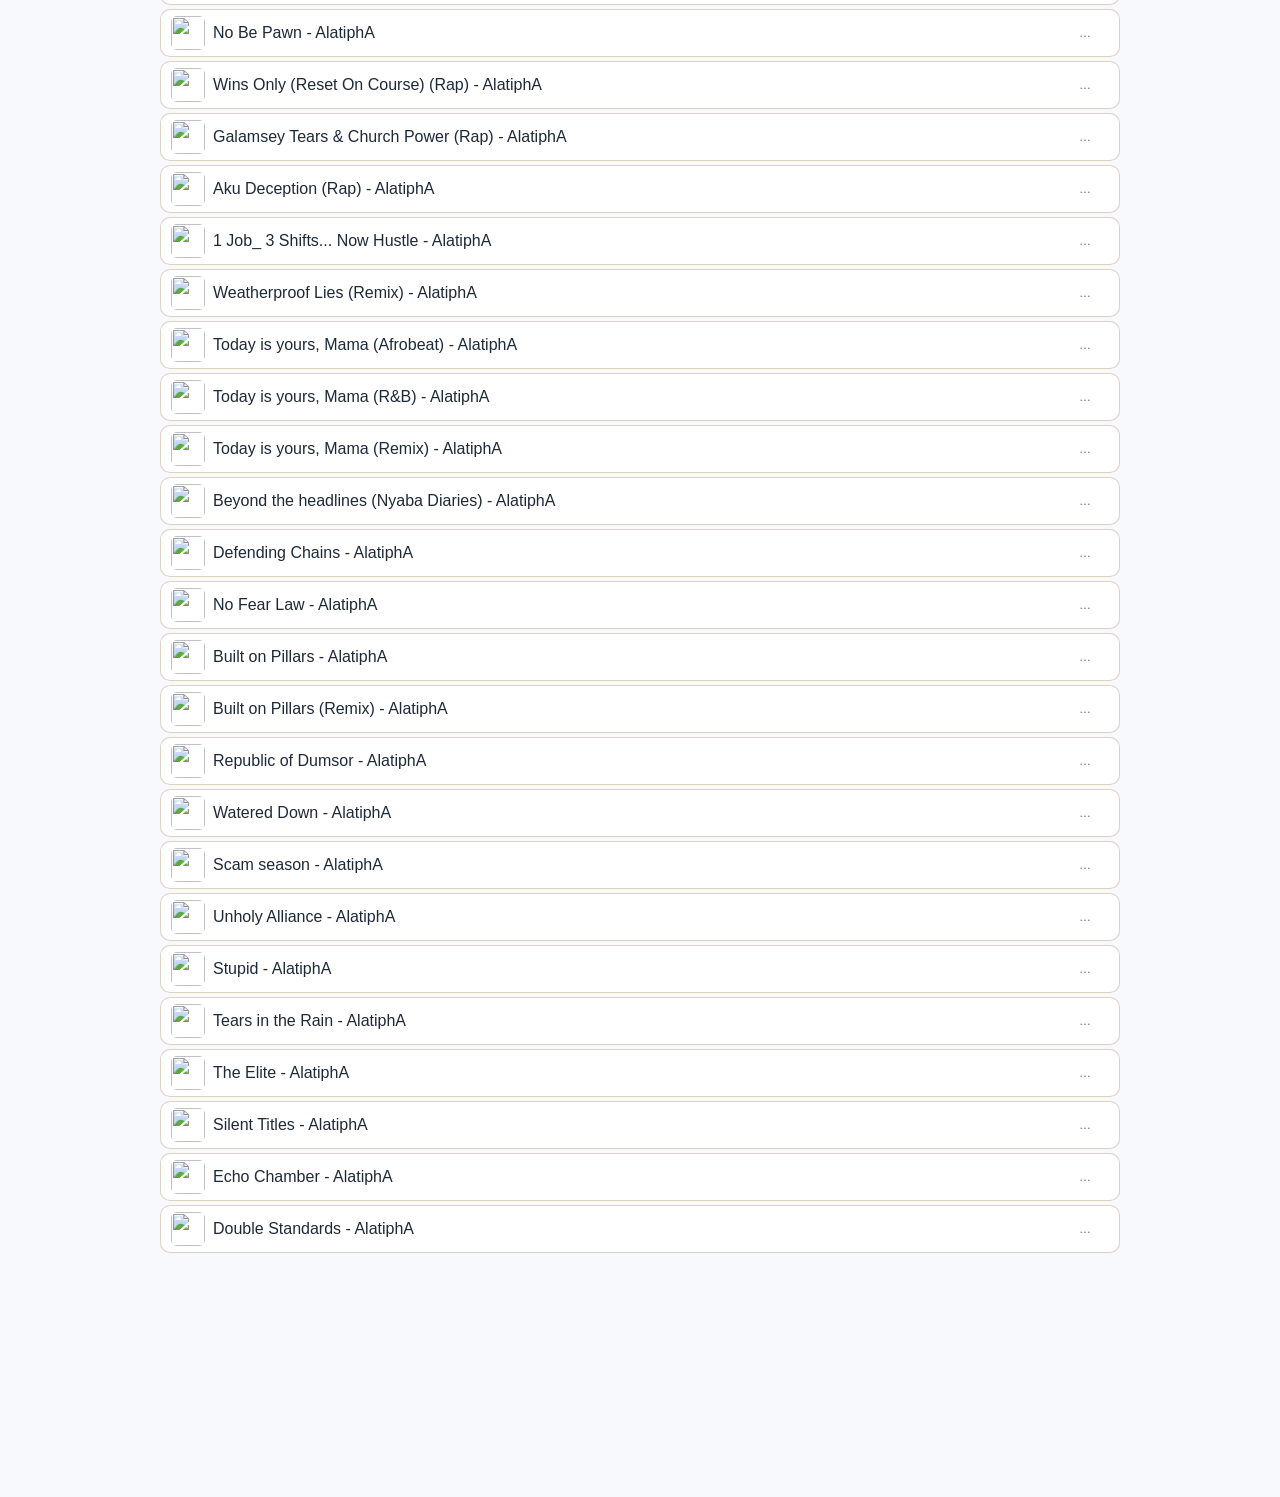
==== commit ea093855: "Harden offline queues and background audio transitions" ====
--- a/index.html
+++ b/index.html
@@ -133,7 +133,7 @@
     >
     <div class="aboutText">
       <strong>Alatiphy β - AlatiphA Music</strong><br>
-      ©️ 2026 | All Rights Reserved | <span id="appVersion">v7.11.1</span><br>
+      ©️ 2026 | All Rights Reserved | <span id="appVersion">v7.12.0</span><br>
       Developed by Abdul-Latif Ahmed [AlatiphA]<br>
       <a href="#faq" id="faq-link" style="color:var(--accent);text-decoration:none;">
         <i class="fa-solid fa-circle-question"></i> FAQ
@@ -204,6 +204,7 @@
   <div class="info">
     <div id="title">No song selected</div>
     <div id="time">0:00 / 0:00</div>
+    <div id="playback-status" role="status" aria-live="polite"></div>
     <div class="bar" id="bar">
       <div id="progress"></div>
     </div>
--- a/style.css
+++ b/style.css
@@ -1005,3 +1005,7 @@
 .about-developer-links i { margin-left: 4px; font-size: 11px; }
 .about-copyright { font-size: 11px; text-align: center; opacity: .55; padding: 2px 0; }
 @media (max-width: 380px) { .about-page { gap: 12px; } .about-card, .about-guide { padding: 14px; } }
+
+#playback-status { font-size: 11px; line-height: 1.4; margin: 3px 0; opacity: .8; }
+#playback-status:empty { display: none; }
+.player.mini #playback-status { white-space: nowrap; overflow: hidden; text-overflow: ellipsis; }
